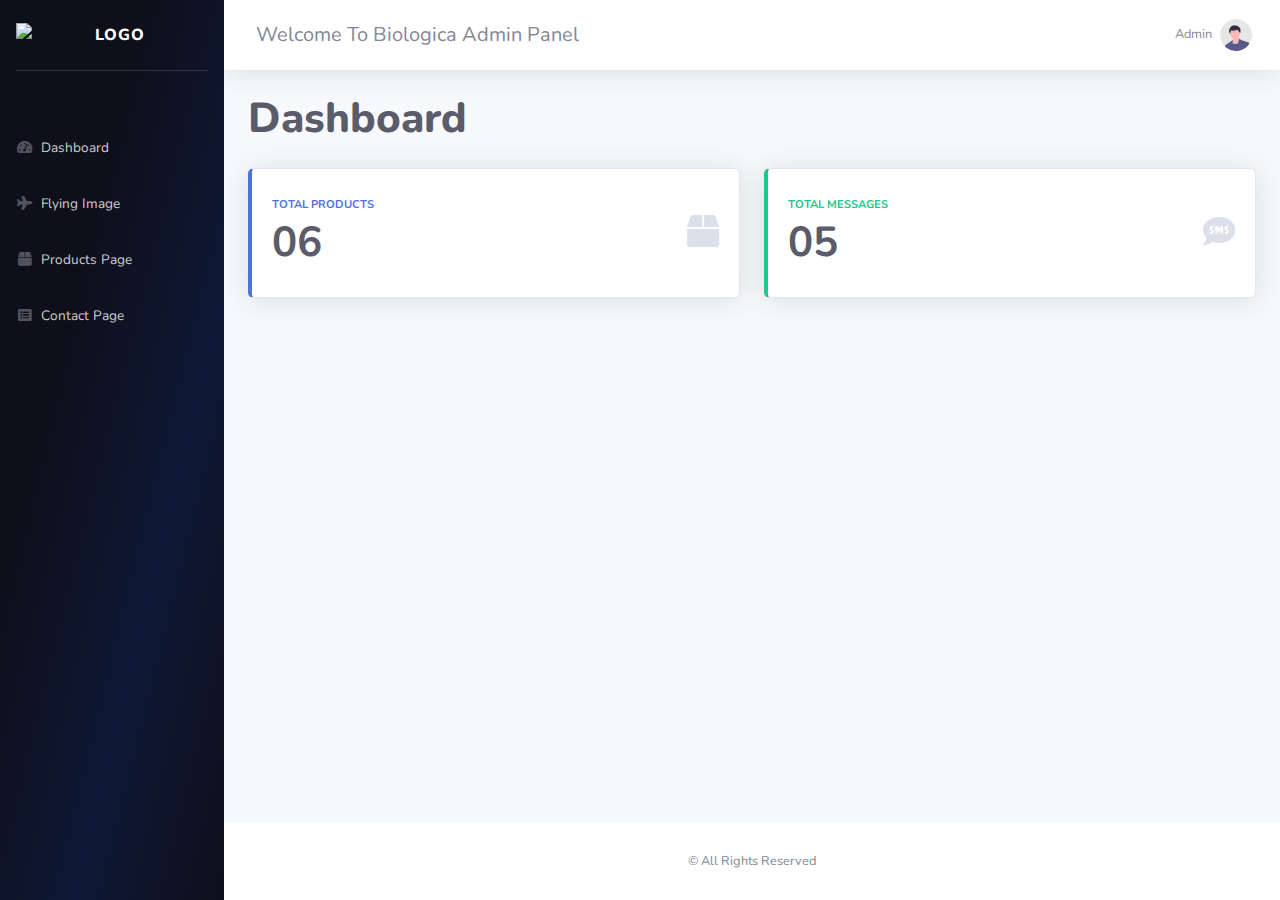
==== index.html @ 9e216bda "Update index.html" ====
<!DOCTYPE html>
<html lang="en">

<head>

    <meta charset="utf-8">
    <meta http-equiv="X-UA-Compatible" content="IE=edge">
    <meta name="viewport" content="width=device-width, initial-scale=1, shrink-to-fit=no">
    <meta name="description" content="">
    <meta name="author" content="">

    <title>BIOLOGICA-ADMIN-PANEL | Dashboard</title>

    <!-- Custom fonts for this template-->
    <link rel="stylesheet" href="https://cdnjs.cloudflare.com/ajax/libs/font-awesome/5.15.3/css/all.min.css"/>
    <link
        href="https://fonts.googleapis.com/css?family=Nunito:200,200i,300,300i,400,400i,600,600i,700,700i,800,800i,900,900i"
        rel="stylesheet">

    <!-- Custom styles for this template-->
    <link href="css/sb-admin-2.min.css" rel="stylesheet">

</head>

<body id="page-top">

    <!-- Page Wrapper -->
    <div id="wrapper">

        <!-- Sidebar -->
        <ul class="navbar-nav bg-gradient-primary sidebar sidebar-dark accordion" id="accordionSidebar">

            <!-- Sidebar - Brand -->
            <a class="sidebar-brand d-flex align-items-center justify-content-center" href="index.html">
                <img src="../Biologica---Admin Panel/img/Logo-footer.png" width="100%" alt="Logo">
            </a>

            <!-- Divider -->
            <hr class="sidebar-divider mb-5">

            <!-- Nav Item - Dashboard -->
            <li class="nav-item">
                <a class="nav-link" href="index.html">
                    <i class="fas fa-fw fa-tachometer-alt"></i>
                    <span>Dashboard</span></a>
            </li>
            
            <li class="nav-item">
                <a class="nav-link" href="flying-image.html">
                    <i class="fas fa-fw fa-plane"></i>
                    <span>Flying Image</span></a>
            </li>
            
            <li class="nav-item">
                <a class="nav-link" href="product.html">
                    <i class="fas fa-fw fa-box"></i>
                    <span>Products Page</span></a>
            </li>
            
            <li class="nav-item">
                <a class="nav-link" href="contact.html">
                    <i class="fas fa-fw fa-list-alt"></i>
                    <span>Contact Page</span></a>
            </li>

        </ul>
        <!-- End of Sidebar -->

        <!-- Content Wrapper -->
        <div id="content-wrapper" class="d-flex flex-column">

            <!-- Main Content -->
            <div id="content">

                <!-- Topbar -->
                <nav class="navbar navbar-expand navbar-light bg-white topbar mb-4 static-top shadow">

                    <!-- Sidebar Toggle (Topbar) -->
                    <button id="sidebarToggleTop" class="btn btn-link d-md-none rounded-circle mr-3">
                        <i class="fa fa-bars"></i>
                    </button>

                    <!-- Topbar Search -->
                    <form
                        class="d-none d-sm-inline-block form-inline mr-auto ml-md-3 my-2 my-md-0 mw-100 navbar-search">
                        <div class="input-group">
                            <h5 class="m-0">Welcome To Biologica Admin Panel</h5>
                        </div>
                    </form>

                    <!-- Topbar Navbar -->
                    <ul class="navbar-nav ml-auto">

                        <!-- Nav Item - Search Dropdown (Visible Only XS) -->
                        <li class="nav-item dropdown no-arrow d-sm-none">
                            <a class="nav-link dropdown-toggle" href="#" id="searchDropdown" role="button"
                                data-toggle="dropdown" aria-haspopup="true" aria-expanded="false">
                                <i class="fas fa-search fa-fw"></i>
                            </a>
                            <!-- Dropdown - Messages -->
                            <div class="dropdown-menu dropdown-menu-right p-3 shadow animated--grow-in"
                                aria-labelledby="searchDropdown">
                                <form class="form-inline mr-auto w-100 navbar-search">
                                    <div class="input-group">
                                        <input type="text" class="form-control bg-light border-0 small"
                                            placeholder="Search for..." aria-label="Search"
                                            aria-describedby="basic-addon2">
                                        <div class="input-group-append">
                                            <button class="btn btn-primary" type="button">
                                                <i class="fas fa-search fa-sm"></i>
                                            </button>
                                        </div>
                                    </div>
                                </form>
                            </div>
                        </li>

                        <!-- Nav Item - User Information -->
                        <li class="nav-item dropdown no-arrow">
                            <a class="nav-link dropdown-toggle" href="#" id="userDropdown" role="button"
                                data-toggle="dropdown" aria-haspopup="true" aria-expanded="false">
                                <span class="mr-2 d-none d-lg-inline text-gray-600 small">Admin</span>
                                <img class="img-profile rounded-circle"
                                    src="img/undraw_profile.svg">
                            </a>
                            <!-- Dropdown - User Information -->
                            <div class="dropdown-menu dropdown-menu-right shadow animated--grow-in"
                                aria-labelledby="userDropdown">
                                <a class="dropdown-item" href="#" data-toggle="modal" data-target="#profile">
                                    <i class="fas fa-user fa-sm fa-fw mr-2 text-gray-400"></i>
                                    Edit Profile
                                </a>
                                <div class="dropdown-divider"></div>
                                <a class="dropdown-item" href="#" data-toggle="modal" data-target="#logoutModal">
                                    <i class="fas fa-sign-out-alt fa-sm fa-fw mr-2 text-gray-400"></i>
                                    Logout
                                </a>
                            </div>
                        </li>

                    </ul>

                </nav>
                <!-- End of Topbar -->

                <!-- Begin Page Content -->
                <div class="container-fluid">

                    <!-- Page Heading -->
                    <div class="d-sm-flex align-items-center justify-content-between mb-4">
                        <h1 class="h3 mb-0 text-gray-800">Dashboard</h1>
                    </div>

                    <!-- Content Row -->
                    <div class="row">

                        <!-- Earnings (Monthly) Card Example -->
                        <div class="col-xl-6 col-md-6 mb-4">
                            <div class="card border-left-primary shadow h-100 py-2">
                                <div class="card-body">
                                    <div class="row no-gutters align-items-center">
                                        <div class="col mr-2">
                                            <div class="text-xs font-weight-bold text-primary text-uppercase mb-1">
                                                Total Products</div>
                                            <div class="h5 mb-0 font-weight-bold text-gray-800">06</div>
                                        </div>
                                        <div class="col-auto">
                                            <i class="fas fa-box fa-2x text-gray-300"></i>
                                        </div>
                                    </div>
                                </div>
                            </div>
                        </div>

                        <!-- Earnings (Monthly) Card Example -->
                        <div class="col-xl-6 col-md-6 mb-4">
                            <div class="card border-left-success shadow h-100 py-2">
                                <div class="card-body">
                                    <div class="row no-gutters align-items-center">
                                        <div class="col mr-2">
                                            <div class="text-xs font-weight-bold text-success text-uppercase mb-1">
                                                Total Messages</div>
                                            <div class="h5 mb-0 font-weight-bold text-gray-800">05</div>
                                        </div>
                                        <div class="col-auto">
                                            <i class="fas fa-sms fa-2x text-gray-300"></i>
                                        </div>
                                    </div>
                                </div>
                            </div>
                        </div>
                    </div>

                </div>
                <!-- /.container-fluid -->

            </div>
            <!-- End of Main Content -->

            <!-- Footer -->
            <footer class="sticky-footer bg-white">
                <div class="container my-auto">
                    <div class="copyright text-center my-auto">
                        <span> &copy; All Rights Reserved</span>
                    </div>
                </div>
            </footer>
            <!-- End of Footer -->

        </div>
        <!-- End of Content Wrapper -->

    </div>
    <!-- End of Page Wrapper -->

    <!-- Scroll to Top Button-->
    <a class="scroll-to-top rounded" href="#page-top">
        <i class="fas fa-angle-up"></i>
    </a>

    <!-- Profile Modal -->
    <div class="modal fade" id="profile" tabindex="-1" role="dialog" aria-labelledby="exampleModalLabel" aria-hidden="true">
        <div class="modal-dialog modal-dialog-centered" role="document">
            <div class="modal-content">
                <div class="modal-header">
                    <h5 class="modal-title" id="exampleModalLabel">Edit Profile</h5>
                    <button class="close" type="button" data-dismiss="modal" aria-label="Close">
                        <span aria-hidden="true">×</span>
                    </button>
                </div>
                <div class="modal-body">
                    <div class="modal-card">
                        <div class="img mb-5">
                            <img src="./img/undraw_profile.svg" alt="Profile">
                        </div>
                        <div class="form">
                            <form>
    
                                <div class="row">
                                    <div class="col-lg-12 mb-3">
                                        <input type="text" class="form-control" placeholder="Enter Full Name" id="name">
                                    </div>
                                </div>
    
                                <div class="row">
                                    <div class="col-lg-6 mb-3">
                                        <input type="email" class="form-control" placeholder="Enter Email Address"
                                            id="email">
                                    </div>
                                    <div class="col-lg-6 mb-3">
                                        <input type="tel" class="form-control" placeholder="Enter Phone No" id="number">
                                    </div>
                                </div>
    
                            </form>
                        </div>
                    </div>
                </div>
                <div class="modal-footer">
                    <button class="btn btn-secondary" type="button" data-dismiss="modal">Cancel</button>
                    <a class="btn btn-success" type="button">Save Changes</a>
                </div>
            </div>
        </div>
    </div>

    <!-- Logout Modal-->
    <div class="modal fade" id="logoutModal" tabindex="-1" role="dialog" aria-labelledby="exampleModalLabel"
        aria-hidden="true">
        <div class="modal-dialog modal-dialog-centered" role="document">
            <div class="modal-content">
                <div class="modal-header">
                    <h5 class="modal-title" id="exampleModalLabel">Ready to Leave?</h5>
                    <button class="close" type="button" data-dismiss="modal" aria-label="Close">
                        <span aria-hidden="true">×</span>
                    </button>
                </div>
                <div class="modal-body">Are You Sure To Logout? </div>
                <div class="modal-footer">
                    <button class="btn btn-secondary" type="button" data-dismiss="modal">Cancel</button>
                    <a class="btn btn-danger" type="button">Logout</a>
                </div>
            </div>
        </div>
    </div>

    <!-- Bootstrap core JavaScript-->
    <script src="vendor/jquery/jquery.min.js"></script>
    <script src="vendor/bootstrap/js/bootstrap.bundle.min.js"></script>

    <!-- Core plugin JavaScript-->
    <script src="vendor/jquery-easing/jquery.easing.min.js"></script>

    <!-- Custom scripts for all pages-->
    <script src="js/sb-admin-2.min.js"></script>

    <!-- Page level plugins -->
    <script src="vendor/chart.js/Chart.min.js"></script>

    <!-- Page level custom scripts -->
    <script src="js/demo/chart-area-demo.js"></script>
    <script src="js/demo/chart-pie-demo.js"></script>

</body>

</html>
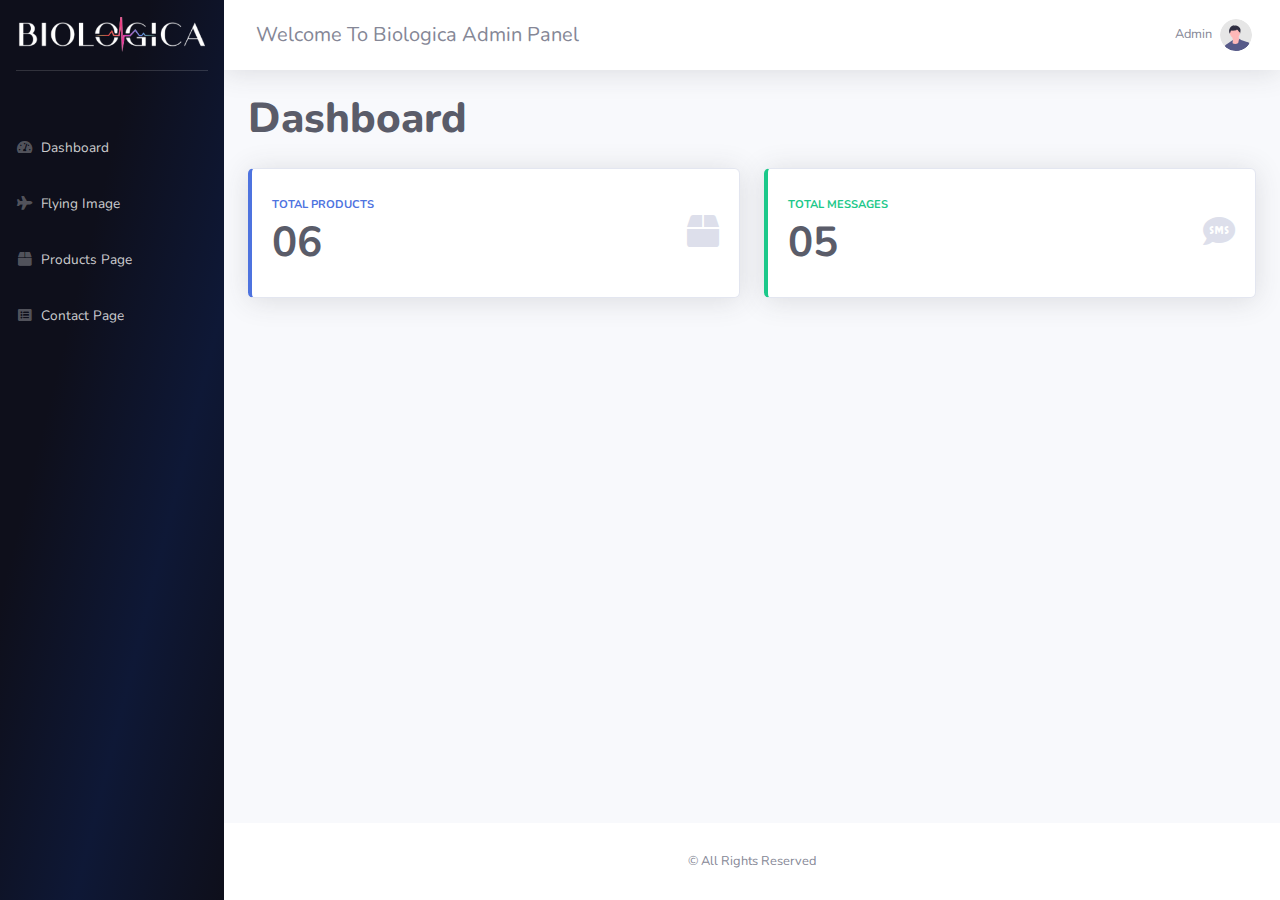
==== commit dd80bebe: "Update index.html" ====
--- a/index.html
+++ b/index.html
@@ -32,7 +32,7 @@
 
             <!-- Sidebar - Brand -->
             <a class="sidebar-brand d-flex align-items-center justify-content-center" href="index.html">
-                <img src="../Biologica---Admin Panel/img/Logo-footer.png" width="100%" alt="Logo">
+                <img src="./img/Logo-footer.png" width="100%" alt="Logo">
             </a>
 
             <!-- Divider -->
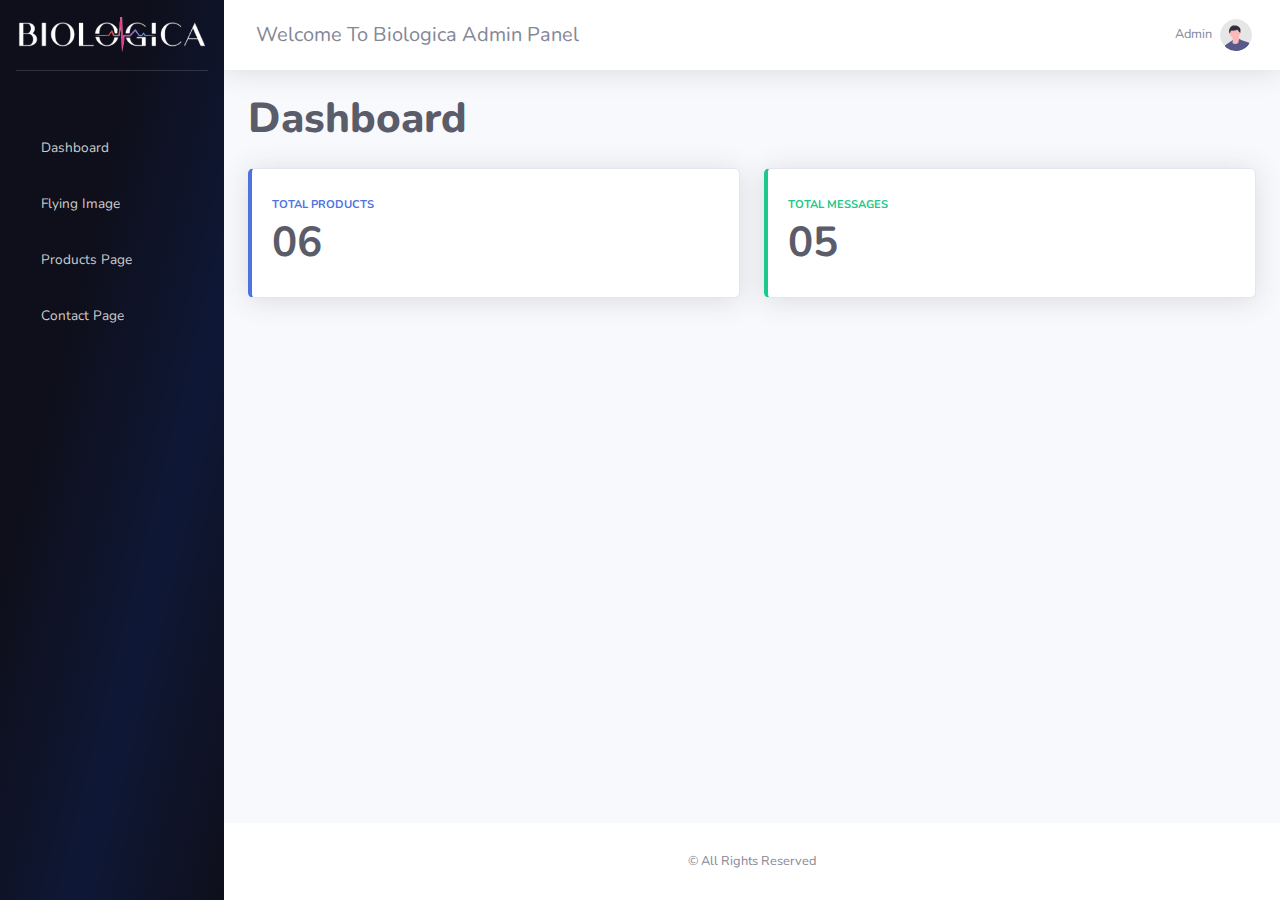
==== commit eec086f5: "Add files via upload" ====
--- a/index.html
+++ b/index.html
@@ -12,7 +12,7 @@
     <title>BIOLOGICA-ADMIN-PANEL | Dashboard</title>
 
     <!-- Custom fonts for this template-->
-    <link rel="stylesheet" href="https://cdnjs.cloudflare.com/ajax/libs/font-awesome/5.15.3/css/all.min.css"/>
+    <link href="vendor/fontawesome-free/css/all.min.css" rel="stylesheet" type="text/css">
     <link
         href="https://fonts.googleapis.com/css?family=Nunito:200,200i,300,300i,400,400i,600,600i,700,700i,800,800i,900,900i"
         rel="stylesheet">
@@ -303,4 +303,4 @@
 
 </body>
 
-</html>
+</html>--- a/vendor/fontawesome-free/css/all.min.css
+++ b/vendor/fontawesome-free/css/all.min.css
@@ -0,0 +1,5 @@
+/*!
+ * Font Awesome Free 5.15.3 by @fontawesome - https://fontawesome.com
+ * License - https://fontawesome.com/license/free (Icons: CC BY 4.0, Fonts: SIL OFL 1.1, Code: MIT License)
+ */
+.fa,.fab,.fad,.fal,.far,.fas{-moz-osx-font-smoothing:grayscale;-webkit-font-smoothing:antialiased;display:inline-block;font-style:normal;font-variant:normal;text-rendering:auto;line-height:1}.fa-lg{font-size:1.33333em;line-height:.75em;vertical-align:-.0667em}.fa-xs{font-size:.75em}.fa-sm{font-size:.875em}.fa-1x{font-size:1em}.fa-2x{font-size:2em}.fa-3x{font-size:3em}.fa-4x{font-size:4em}.fa-5x{font-size:5em}.fa-6x{font-size:6em}.fa-7x{font-size:7em}.fa-8x{font-size:8em}.fa-9x{font-size:9em}.fa-10x{font-size:10em}.fa-fw{text-align:center;width:1.25em}.fa-ul{list-style-type:none;margin-left:2.5em;padding-left:0}.fa-ul>li{position:relative}.fa-li{left:-2em;position:absolute;text-align:center;width:2em;line-height:inherit}.fa-border{border:.08em solid #eee;border-radius:.1em;padding:.2em .25em .15em}.fa-pull-left{float:left}.fa-pull-right{float:right}.fa.fa-pull-left,.fab.fa-pull-left,.fal.fa-pull-left,.far.fa-pull-left,.fas.fa-pull-left{margin-right:.3em}.fa.fa-pull-right,.fab.fa-pull-right,.fal.fa-pull-right,.far.fa-pull-right,.fas.fa-pull-right{margin-left:.3em}.fa-spin{-webkit-animation:fa-spin 2s linear infinite;animation:fa-spin 2s linear infinite}.fa-pulse{-webkit-animation:fa-spin 1s steps(8) infinite;animation:fa-spin 1s steps(8) infinite}@-webkit-keyframes fa-spin{0%{-webkit-transform:rotate(0deg);transform:rotate(0deg)}to{-webkit-transform:rotate(1turn);transform:rotate(1turn)}}@keyframes fa-spin{0%{-webkit-transform:rotate(0deg);transform:rotate(0deg)}to{-webkit-transform:rotate(1turn);transform:rotate(1turn)}}.fa-rotate-90{-ms-filter:"progid:DXImageTransform.Microsoft.BasicImage(rotation=1)";-webkit-transform:rotate(90deg);transform:rotate(90deg)}.fa-rotate-180{-ms-filter:"progid:DXImageTransform.Microsoft.BasicImage(rotation=2)";-webkit-transform:rotate(180deg);transform:rotate(180deg)}.fa-rotate-270{-ms-filter:"progid:DXImageTransform.Microsoft.BasicImage(rotation=3)";-webkit-transform:rotate(270deg);transform:rotate(270deg)}.fa-flip-horizontal{-ms-filter:"progid:DXImageTransform.Microsoft.BasicImage(rotation=0, mirror=1)";-webkit-transform:scaleX(-1);transform:scaleX(-1)}.fa-flip-vertical{-webkit-transform:scaleY(-1);transform:scaleY(-1)}.fa-flip-both,.fa-flip-horizontal.fa-flip-vertical,.fa-flip-vertical{-ms-filter:"progid:DXImageTransform.Microsoft.BasicImage(rotation=2, mirror=1)"}.fa-flip-both,.fa-flip-horizontal.fa-flip-vertical{-webkit-transform:scale(-1);transform:scale(-1)}:root .fa-flip-both,:root .fa-flip-horizontal,:root .fa-flip-vertical,:root .fa-rotate-90,:root .fa-rotate-180,:root .fa-rotate-270{-webkit-filter:none;filter:none}.fa-stack{display:inline-block;height:2em;line-height:2em;position:relative;vertical-align:middle;width:2.5em}.fa-stack-1x,.fa-stack-2x{left:0;position:absolute;text-align:center;width:100%}.fa-stack-1x{line-height:inherit}.fa-stack-2x{font-size:2em}.fa-inverse{color:#fff}.fa-500px:before{content:"\f26e"}.fa-accessible-icon:before{content:"\f368"}.fa-accusoft:before{content:"\f369"}.fa-acquisitions-incorporated:before{content:"\f6af"}.fa-ad:before{content:"\f641"}.fa-address-book:before{content:"\f2b9"}.fa-address-card:before{content:"\f2bb"}.fa-adjust:before{content:"\f042"}.fa-adn:before{content:"\f170"}.fa-adversal:before{content:"\f36a"}.fa-affiliatetheme:before{content:"\f36b"}.fa-air-freshener:before{content:"\f5d0"}.fa-airbnb:before{content:"\f834"}.fa-algolia:before{content:"\f36c"}.fa-align-center:before{content:"\f037"}.fa-align-justify:before{content:"\f039"}.fa-align-left:before{content:"\f036"}.fa-align-right:before{content:"\f038"}.fa-alipay:before{content:"\f642"}.fa-allergies:before{content:"\f461"}.fa-amazon:before{content:"\f270"}.fa-amazon-pay:before{content:"\f42c"}.fa-ambulance:before{content:"\f0f9"}.fa-american-sign-language-interpreting:before{content:"\f2a3"}.fa-amilia:before{content:"\f36d"}.fa-anchor:before{content:"\f13d"}.fa-android:before{content:"\f17b"}.fa-angellist:before{content:"\f209"}.fa-angle-double-down:before{content:"\f103"}.fa-angle-double-left:before{content:"\f100"}.fa-angle-double-right:before{content:"\f101"}.fa-angle-double-up:before{content:"\f102"}.fa-angle-down:before{content:"\f107"}.fa-angle-left:before{content:"\f104"}.fa-angle-right:before{content:"\f105"}.fa-angle-up:before{content:"\f106"}.fa-angry:before{content:"\f556"}.fa-angrycreative:before{content:"\f36e"}.fa-angular:before{content:"\f420"}.fa-ankh:before{content:"\f644"}.fa-app-store:before{content:"\f36f"}.fa-app-store-ios:before{content:"\f370"}.fa-apper:before{content:"\f371"}.fa-apple:before{content:"\f179"}.fa-apple-alt:before{content:"\f5d1"}.fa-apple-pay:before{content:"\f415"}.fa-archive:before{content:"\f187"}.fa-archway:before{content:"\f557"}.fa-arrow-alt-circle-down:before{content:"\f358"}.fa-arrow-alt-circle-left:before{content:"\f359"}.fa-arrow-alt-circle-right:before{content:"\f35a"}.fa-arrow-alt-circle-up:before{content:"\f35b"}.fa-arrow-circle-down:before{content:"\f0ab"}.fa-arrow-circle-left:before{content:"\f0a8"}.fa-arrow-circle-right:before{content:"\f0a9"}.fa-arrow-circle-up:before{content:"\f0aa"}.fa-arrow-down:before{content:"\f063"}.fa-arrow-left:before{content:"\f060"}.fa-arrow-right:before{content:"\f061"}.fa-arrow-up:before{content:"\f062"}.fa-arrows-alt:before{content:"\f0b2"}.fa-arrows-alt-h:before{content:"\f337"}.fa-arrows-alt-v:before{content:"\f338"}.fa-artstation:before{content:"\f77a"}.fa-assistive-listening-systems:before{content:"\f2a2"}.fa-asterisk:before{content:"\f069"}.fa-asymmetrik:before{content:"\f372"}.fa-at:before{content:"\f1fa"}.fa-atlas:before{content:"\f558"}.fa-atlassian:before{content:"\f77b"}.fa-atom:before{content:"\f5d2"}.fa-audible:before{content:"\f373"}.fa-audio-description:before{content:"\f29e"}.fa-autoprefixer:before{content:"\f41c"}.fa-avianex:before{content:"\f374"}.fa-aviato:before{content:"\f421"}.fa-award:before{content:"\f559"}.fa-aws:before{content:"\f375"}.fa-baby:before{content:"\f77c"}.fa-baby-carriage:before{content:"\f77d"}.fa-backspace:before{content:"\f55a"}.fa-backward:before{content:"\f04a"}.fa-bacon:before{content:"\f7e5"}.fa-bacteria:before{content:"\e059"}.fa-bacterium:before{content:"\e05a"}.fa-bahai:before{content:"\f666"}.fa-balance-scale:before{content:"\f24e"}.fa-balance-scale-left:before{content:"\f515"}.fa-balance-scale-right:before{content:"\f516"}.fa-ban:before{content:"\f05e"}.fa-band-aid:before{content:"\f462"}.fa-bandcamp:before{content:"\f2d5"}.fa-barcode:before{content:"\f02a"}.fa-bars:before{content:"\f0c9"}.fa-baseball-ball:before{content:"\f433"}.fa-basketball-ball:before{content:"\f434"}.fa-bath:before{content:"\f2cd"}.fa-battery-empty:before{content:"\f244"}.fa-battery-full:before{content:"\f240"}.fa-battery-half:before{content:"\f242"}.fa-battery-quarter:before{content:"\f243"}.fa-battery-three-quarters:before{content:"\f241"}.fa-battle-net:before{content:"\f835"}.fa-bed:before{content:"\f236"}.fa-beer:before{content:"\f0fc"}.fa-behance:before{content:"\f1b4"}.fa-behance-square:before{content:"\f1b5"}.fa-bell:before{content:"\f0f3"}.fa-bell-slash:before{content:"\f1f6"}.fa-bezier-curve:before{content:"\f55b"}.fa-bible:before{content:"\f647"}.fa-bicycle:before{content:"\f206"}.fa-biking:before{content:"\f84a"}.fa-bimobject:before{content:"\f378"}.fa-binoculars:before{content:"\f1e5"}.fa-biohazard:before{content:"\f780"}.fa-birthday-cake:before{content:"\f1fd"}.fa-bitbucket:before{content:"\f171"}.fa-bitcoin:before{content:"\f379"}.fa-bity:before{content:"\f37a"}.fa-black-tie:before{content:"\f27e"}.fa-blackberry:before{content:"\f37b"}.fa-blender:before{content:"\f517"}.fa-blender-phone:before{content:"\f6b6"}.fa-blind:before{content:"\f29d"}.fa-blog:before{content:"\f781"}.fa-blogger:before{content:"\f37c"}.fa-blogger-b:before{content:"\f37d"}.fa-bluetooth:before{content:"\f293"}.fa-bluetooth-b:before{content:"\f294"}.fa-bold:before{content:"\f032"}.fa-bolt:before{content:"\f0e7"}.fa-bomb:before{content:"\f1e2"}.fa-bone:before{content:"\f5d7"}.fa-bong:before{content:"\f55c"}.fa-book:before{content:"\f02d"}.fa-book-dead:before{content:"\f6b7"}.fa-book-medical:before{content:"\f7e6"}.fa-book-open:before{content:"\f518"}.fa-book-reader:before{content:"\f5da"}.fa-bookmark:before{content:"\f02e"}.fa-bootstrap:before{content:"\f836"}.fa-border-all:before{content:"\f84c"}.fa-border-none:before{content:"\f850"}.fa-border-style:before{content:"\f853"}.fa-bowling-ball:before{content:"\f436"}.fa-box:before{content:"\f466"}.fa-box-open:before{content:"\f49e"}.fa-box-tissue:before{content:"\e05b"}.fa-boxes:before{content:"\f468"}.fa-braille:before{content:"\f2a1"}.fa-brain:before{content:"\f5dc"}.fa-bread-slice:before{content:"\f7ec"}.fa-briefcase:before{content:"\f0b1"}.fa-briefcase-medical:before{content:"\f469"}.fa-broadcast-tower:before{content:"\f519"}.fa-broom:before{content:"\f51a"}.fa-brush:before{content:"\f55d"}.fa-btc:before{content:"\f15a"}.fa-buffer:before{content:"\f837"}.fa-bug:before{content:"\f188"}.fa-building:before{content:"\f1ad"}.fa-bullhorn:before{content:"\f0a1"}.fa-bullseye:before{content:"\f140"}.fa-burn:before{content:"\f46a"}.fa-buromobelexperte:before{content:"\f37f"}.fa-bus:before{content:"\f207"}.fa-bus-alt:before{content:"\f55e"}.fa-business-time:before{content:"\f64a"}.fa-buy-n-large:before{content:"\f8a6"}.fa-buysellads:before{content:"\f20d"}.fa-calculator:before{content:"\f1ec"}.fa-calendar:before{content:"\f133"}.fa-calendar-alt:before{content:"\f073"}.fa-calendar-check:before{content:"\f274"}.fa-calendar-day:before{content:"\f783"}.fa-calendar-minus:before{content:"\f272"}.fa-calendar-plus:before{content:"\f271"}.fa-calendar-times:before{content:"\f273"}.fa-calendar-week:before{content:"\f784"}.fa-camera:before{content:"\f030"}.fa-camera-retro:before{content:"\f083"}.fa-campground:before{content:"\f6bb"}.fa-canadian-maple-leaf:before{content:"\f785"}.fa-candy-cane:before{content:"\f786"}.fa-cannabis:before{content:"\f55f"}.fa-capsules:before{content:"\f46b"}.fa-car:before{content:"\f1b9"}.fa-car-alt:before{content:"\f5de"}.fa-car-battery:before{content:"\f5df"}.fa-car-crash:before{content:"\f5e1"}.fa-car-side:before{content:"\f5e4"}.fa-caravan:before{content:"\f8ff"}.fa-caret-down:before{content:"\f0d7"}.fa-caret-left:before{content:"\f0d9"}.fa-caret-right:before{content:"\f0da"}.fa-caret-square-down:before{content:"\f150"}.fa-caret-square-left:before{content:"\f191"}.fa-caret-square-right:before{content:"\f152"}.fa-caret-square-up:before{content:"\f151"}.fa-caret-up:before{content:"\f0d8"}.fa-carrot:before{content:"\f787"}.fa-cart-arrow-down:before{content:"\f218"}.fa-cart-plus:before{content:"\f217"}.fa-cash-register:before{content:"\f788"}.fa-cat:before{content:"\f6be"}.fa-cc-amazon-pay:before{content:"\f42d"}.fa-cc-amex:before{content:"\f1f3"}.fa-cc-apple-pay:before{content:"\f416"}.fa-cc-diners-club:before{content:"\f24c"}.fa-cc-discover:before{content:"\f1f2"}.fa-cc-jcb:before{content:"\f24b"}.fa-cc-mastercard:before{content:"\f1f1"}.fa-cc-paypal:before{content:"\f1f4"}.fa-cc-stripe:before{content:"\f1f5"}.fa-cc-visa:before{content:"\f1f0"}.fa-centercode:before{content:"\f380"}.fa-centos:before{content:"\f789"}.fa-certificate:before{content:"\f0a3"}.fa-chair:before{content:"\f6c0"}.fa-chalkboard:before{content:"\f51b"}.fa-chalkboard-teacher:before{content:"\f51c"}.fa-charging-station:before{content:"\f5e7"}.fa-chart-area:before{content:"\f1fe"}.fa-chart-bar:before{content:"\f080"}.fa-chart-line:before{content:"\f201"}.fa-chart-pie:before{content:"\f200"}.fa-check:before{content:"\f00c"}.fa-check-circle:before{content:"\f058"}.fa-check-double:before{content:"\f560"}.fa-check-square:before{content:"\f14a"}.fa-cheese:before{content:"\f7ef"}.fa-chess:before{content:"\f439"}.fa-chess-bishop:before{content:"\f43a"}.fa-chess-board:before{content:"\f43c"}.fa-chess-king:before{content:"\f43f"}.fa-chess-knight:before{content:"\f441"}.fa-chess-pawn:before{content:"\f443"}.fa-chess-queen:before{content:"\f445"}.fa-chess-rook:before{content:"\f447"}.fa-chevron-circle-down:before{content:"\f13a"}.fa-chevron-circle-left:before{content:"\f137"}.fa-chevron-circle-right:before{content:"\f138"}.fa-chevron-circle-up:before{content:"\f139"}.fa-chevron-down:before{content:"\f078"}.fa-chevron-left:before{content:"\f053"}.fa-chevron-right:before{content:"\f054"}.fa-chevron-up:before{content:"\f077"}.fa-child:before{content:"\f1ae"}.fa-chrome:before{content:"\f268"}.fa-chromecast:before{content:"\f838"}.fa-church:before{content:"\f51d"}.fa-circle:before{content:"\f111"}.fa-circle-notch:before{content:"\f1ce"}.fa-city:before{content:"\f64f"}.fa-clinic-medical:before{content:"\f7f2"}.fa-clipboard:before{content:"\f328"}.fa-clipboard-check:before{content:"\f46c"}.fa-clipboard-list:before{content:"\f46d"}.fa-clock:before{content:"\f017"}.fa-clone:before{content:"\f24d"}.fa-closed-captioning:before{content:"\f20a"}.fa-cloud:before{content:"\f0c2"}.fa-cloud-download-alt:before{content:"\f381"}.fa-cloud-meatball:before{content:"\f73b"}.fa-cloud-moon:before{content:"\f6c3"}.fa-cloud-moon-rain:before{content:"\f73c"}.fa-cloud-rain:before{content:"\f73d"}.fa-cloud-showers-heavy:before{content:"\f740"}.fa-cloud-sun:before{content:"\f6c4"}.fa-cloud-sun-rain:before{content:"\f743"}.fa-cloud-upload-alt:before{content:"\f382"}.fa-cloudflare:before{content:"\e07d"}.fa-cloudscale:before{content:"\f383"}.fa-cloudsmith:before{content:"\f384"}.fa-cloudversify:before{content:"\f385"}.fa-cocktail:before{content:"\f561"}.fa-code:before{content:"\f121"}.fa-code-branch:before{content:"\f126"}.fa-codepen:before{content:"\f1cb"}.fa-codiepie:before{content:"\f284"}.fa-coffee:before{content:"\f0f4"}.fa-cog:before{content:"\f013"}.fa-cogs:before{content:"\f085"}.fa-coins:before{content:"\f51e"}.fa-columns:before{content:"\f0db"}.fa-comment:before{content:"\f075"}.fa-comment-alt:before{content:"\f27a"}.fa-comment-dollar:before{content:"\f651"}.fa-comment-dots:before{content:"\f4ad"}.fa-comment-medical:before{content:"\f7f5"}.fa-comment-slash:before{content:"\f4b3"}.fa-comments:before{content:"\f086"}.fa-comments-dollar:before{content:"\f653"}.fa-compact-disc:before{content:"\f51f"}.fa-compass:before{content:"\f14e"}.fa-compress:before{content:"\f066"}.fa-compress-alt:before{content:"\f422"}.fa-compress-arrows-alt:before{content:"\f78c"}.fa-concierge-bell:before{content:"\f562"}.fa-confluence:before{content:"\f78d"}.fa-connectdevelop:before{content:"\f20e"}.fa-contao:before{content:"\f26d"}.fa-cookie:before{content:"\f563"}.fa-cookie-bite:before{content:"\f564"}.fa-copy:before{content:"\f0c5"}.fa-copyright:before{content:"\f1f9"}.fa-cotton-bureau:before{content:"\f89e"}.fa-couch:before{content:"\f4b8"}.fa-cpanel:before{content:"\f388"}.fa-creative-commons:before{content:"\f25e"}.fa-creative-commons-by:before{content:"\f4e7"}.fa-creative-commons-nc:before{content:"\f4e8"}.fa-creative-commons-nc-eu:before{content:"\f4e9"}.fa-creative-commons-nc-jp:before{content:"\f4ea"}.fa-creative-commons-nd:before{content:"\f4eb"}.fa-creative-commons-pd:before{content:"\f4ec"}.fa-creative-commons-pd-alt:before{content:"\f4ed"}.fa-creative-commons-remix:before{content:"\f4ee"}.fa-creative-commons-sa:before{content:"\f4ef"}.fa-creative-commons-sampling:before{content:"\f4f0"}.fa-creative-commons-sampling-plus:before{content:"\f4f1"}.fa-creative-commons-share:before{content:"\f4f2"}.fa-creative-commons-zero:before{content:"\f4f3"}.fa-credit-card:before{content:"\f09d"}.fa-critical-role:before{content:"\f6c9"}.fa-crop:before{content:"\f125"}.fa-crop-alt:before{content:"\f565"}.fa-cross:before{content:"\f654"}.fa-crosshairs:before{content:"\f05b"}.fa-crow:before{content:"\f520"}.fa-crown:before{content:"\f521"}.fa-crutch:before{content:"\f7f7"}.fa-css3:before{content:"\f13c"}.fa-css3-alt:before{content:"\f38b"}.fa-cube:before{content:"\f1b2"}.fa-cubes:before{content:"\f1b3"}.fa-cut:before{content:"\f0c4"}.fa-cuttlefish:before{content:"\f38c"}.fa-d-and-d:before{content:"\f38d"}.fa-d-and-d-beyond:before{content:"\f6ca"}.fa-dailymotion:before{content:"\e052"}.fa-dashcube:before{content:"\f210"}.fa-database:before{content:"\f1c0"}.fa-deaf:before{content:"\f2a4"}.fa-deezer:before{content:"\e077"}.fa-delicious:before{content:"\f1a5"}.fa-democrat:before{content:"\f747"}.fa-deploydog:before{content:"\f38e"}.fa-deskpro:before{content:"\f38f"}.fa-desktop:before{content:"\f108"}.fa-dev:before{content:"\f6cc"}.fa-deviantart:before{content:"\f1bd"}.fa-dharmachakra:before{content:"\f655"}.fa-dhl:before{content:"\f790"}.fa-diagnoses:before{content:"\f470"}.fa-diaspora:before{content:"\f791"}.fa-dice:before{content:"\f522"}.fa-dice-d20:before{content:"\f6cf"}.fa-dice-d6:before{content:"\f6d1"}.fa-dice-five:before{content:"\f523"}.fa-dice-four:before{content:"\f524"}.fa-dice-one:before{content:"\f525"}.fa-dice-six:before{content:"\f526"}.fa-dice-three:before{content:"\f527"}.fa-dice-two:before{content:"\f528"}.fa-digg:before{content:"\f1a6"}.fa-digital-ocean:before{content:"\f391"}.fa-digital-tachograph:before{content:"\f566"}.fa-directions:before{content:"\f5eb"}.fa-discord:before{content:"\f392"}.fa-discourse:before{content:"\f393"}.fa-disease:before{content:"\f7fa"}.fa-divide:before{content:"\f529"}.fa-dizzy:before{content:"\f567"}.fa-dna:before{content:"\f471"}.fa-dochub:before{content:"\f394"}.fa-docker:before{content:"\f395"}.fa-dog:before{content:"\f6d3"}.fa-dollar-sign:before{content:"\f155"}.fa-dolly:before{content:"\f472"}.fa-dolly-flatbed:before{content:"\f474"}.fa-donate:before{content:"\f4b9"}.fa-door-closed:before{content:"\f52a"}.fa-door-open:before{content:"\f52b"}.fa-dot-circle:before{content:"\f192"}.fa-dove:before{content:"\f4ba"}.fa-download:before{content:"\f019"}.fa-draft2digital:before{content:"\f396"}.fa-drafting-compass:before{content:"\f568"}.fa-dragon:before{content:"\f6d5"}.fa-draw-polygon:before{content:"\f5ee"}.fa-dribbble:before{content:"\f17d"}.fa-dribbble-square:before{content:"\f397"}.fa-dropbox:before{content:"\f16b"}.fa-drum:before{content:"\f569"}.fa-drum-steelpan:before{content:"\f56a"}.fa-drumstick-bite:before{content:"\f6d7"}.fa-drupal:before{content:"\f1a9"}.fa-dumbbell:before{content:"\f44b"}.fa-dumpster:before{content:"\f793"}.fa-dumpster-fire:before{content:"\f794"}.fa-dungeon:before{content:"\f6d9"}.fa-dyalog:before{content:"\f399"}.fa-earlybirds:before{content:"\f39a"}.fa-ebay:before{content:"\f4f4"}.fa-edge:before{content:"\f282"}.fa-edge-legacy:before{content:"\e078"}.fa-edit:before{content:"\f044"}.fa-egg:before{content:"\f7fb"}.fa-eject:before{content:"\f052"}.fa-elementor:before{content:"\f430"}.fa-ellipsis-h:before{content:"\f141"}.fa-ellipsis-v:before{content:"\f142"}.fa-ello:before{content:"\f5f1"}.fa-ember:before{content:"\f423"}.fa-empire:before{content:"\f1d1"}.fa-envelope:before{content:"\f0e0"}.fa-envelope-open:before{content:"\f2b6"}.fa-envelope-open-text:before{content:"\f658"}.fa-envelope-square:before{content:"\f199"}.fa-envira:before{content:"\f299"}.fa-equals:before{content:"\f52c"}.fa-eraser:before{content:"\f12d"}.fa-erlang:before{content:"\f39d"}.fa-ethereum:before{content:"\f42e"}.fa-ethernet:before{content:"\f796"}.fa-etsy:before{content:"\f2d7"}.fa-euro-sign:before{content:"\f153"}.fa-evernote:before{content:"\f839"}.fa-exchange-alt:before{content:"\f362"}.fa-exclamation:before{content:"\f12a"}.fa-exclamation-circle:before{content:"\f06a"}.fa-exclamation-triangle:before{content:"\f071"}.fa-expand:before{content:"\f065"}.fa-expand-alt:before{content:"\f424"}.fa-expand-arrows-alt:before{content:"\f31e"}.fa-expeditedssl:before{content:"\f23e"}.fa-external-link-alt:before{content:"\f35d"}.fa-external-link-square-alt:before{content:"\f360"}.fa-eye:before{content:"\f06e"}.fa-eye-dropper:before{content:"\f1fb"}.fa-eye-slash:before{content:"\f070"}.fa-facebook:before{content:"\f09a"}.fa-facebook-f:before{content:"\f39e"}.fa-facebook-messenger:before{content:"\f39f"}.fa-facebook-square:before{content:"\f082"}.fa-fan:before{content:"\f863"}.fa-fantasy-flight-games:before{content:"\f6dc"}.fa-fast-backward:before{content:"\f049"}.fa-fast-forward:before{content:"\f050"}.fa-faucet:before{content:"\e005"}.fa-fax:before{content:"\f1ac"}.fa-feather:before{content:"\f52d"}.fa-feather-alt:before{content:"\f56b"}.fa-fedex:before{content:"\f797"}.fa-fedora:before{content:"\f798"}.fa-female:before{content:"\f182"}.fa-fighter-jet:before{content:"\f0fb"}.fa-figma:before{content:"\f799"}.fa-file:before{content:"\f15b"}.fa-file-alt:before{content:"\f15c"}.fa-file-archive:before{content:"\f1c6"}.fa-file-audio:before{content:"\f1c7"}.fa-file-code:before{content:"\f1c9"}.fa-file-contract:before{content:"\f56c"}.fa-file-csv:before{content:"\f6dd"}.fa-file-download:before{content:"\f56d"}.fa-file-excel:before{content:"\f1c3"}.fa-file-export:before{content:"\f56e"}.fa-file-image:before{content:"\f1c5"}.fa-file-import:before{content:"\f56f"}.fa-file-invoice:before{content:"\f570"}.fa-file-invoice-dollar:before{content:"\f571"}.fa-file-medical:before{content:"\f477"}.fa-file-medical-alt:before{content:"\f478"}.fa-file-pdf:before{content:"\f1c1"}.fa-file-powerpoint:before{content:"\f1c4"}.fa-file-prescription:before{content:"\f572"}.fa-file-signature:before{content:"\f573"}.fa-file-upload:before{content:"\f574"}.fa-file-video:before{content:"\f1c8"}.fa-file-word:before{content:"\f1c2"}.fa-fill:before{content:"\f575"}.fa-fill-drip:before{content:"\f576"}.fa-film:before{content:"\f008"}.fa-filter:before{content:"\f0b0"}.fa-fingerprint:before{content:"\f577"}.fa-fire:before{content:"\f06d"}.fa-fire-alt:before{content:"\f7e4"}.fa-fire-extinguisher:before{content:"\f134"}.fa-firefox:before{content:"\f269"}.fa-firefox-browser:before{content:"\e007"}.fa-first-aid:before{content:"\f479"}.fa-first-order:before{content:"\f2b0"}.fa-first-order-alt:before{content:"\f50a"}.fa-firstdraft:before{content:"\f3a1"}.fa-fish:before{content:"\f578"}.fa-fist-raised:before{content:"\f6de"}.fa-flag:before{content:"\f024"}.fa-flag-checkered:before{content:"\f11e"}.fa-flag-usa:before{content:"\f74d"}.fa-flask:before{content:"\f0c3"}.fa-flickr:before{content:"\f16e"}.fa-flipboard:before{content:"\f44d"}.fa-flushed:before{content:"\f579"}.fa-fly:before{content:"\f417"}.fa-folder:before{content:"\f07b"}.fa-folder-minus:before{content:"\f65d"}.fa-folder-open:before{content:"\f07c"}.fa-folder-plus:before{content:"\f65e"}.fa-font:before{content:"\f031"}.fa-font-awesome:before{content:"\f2b4"}.fa-font-awesome-alt:before{content:"\f35c"}.fa-font-awesome-flag:before{content:"\f425"}.fa-font-awesome-logo-full:before{content:"\f4e6"}.fa-fonticons:before{content:"\f280"}.fa-fonticons-fi:before{content:"\f3a2"}.fa-football-ball:before{content:"\f44e"}.fa-fort-awesome:before{content:"\f286"}.fa-fort-awesome-alt:before{content:"\f3a3"}.fa-forumbee:before{content:"\f211"}.fa-forward:before{content:"\f04e"}.fa-foursquare:before{content:"\f180"}.fa-free-code-camp:before{content:"\f2c5"}.fa-freebsd:before{content:"\f3a4"}.fa-frog:before{content:"\f52e"}.fa-frown:before{content:"\f119"}.fa-frown-open:before{content:"\f57a"}.fa-fulcrum:before{content:"\f50b"}.fa-funnel-dollar:before{content:"\f662"}.fa-futbol:before{content:"\f1e3"}.fa-galactic-republic:before{content:"\f50c"}.fa-galactic-senate:before{content:"\f50d"}.fa-gamepad:before{content:"\f11b"}.fa-gas-pump:before{content:"\f52f"}.fa-gavel:before{content:"\f0e3"}.fa-gem:before{content:"\f3a5"}.fa-genderless:before{content:"\f22d"}.fa-get-pocket:before{content:"\f265"}.fa-gg:before{content:"\f260"}.fa-gg-circle:before{content:"\f261"}.fa-ghost:before{content:"\f6e2"}.fa-gift:before{content:"\f06b"}.fa-gifts:before{content:"\f79c"}.fa-git:before{content:"\f1d3"}.fa-git-alt:before{content:"\f841"}.fa-git-square:before{content:"\f1d2"}.fa-github:before{content:"\f09b"}.fa-github-alt:before{content:"\f113"}.fa-github-square:before{content:"\f092"}.fa-gitkraken:before{content:"\f3a6"}.fa-gitlab:before{content:"\f296"}.fa-gitter:before{content:"\f426"}.fa-glass-cheers:before{content:"\f79f"}.fa-glass-martini:before{content:"\f000"}.fa-glass-martini-alt:before{content:"\f57b"}.fa-glass-whiskey:before{content:"\f7a0"}.fa-glasses:before{content:"\f530"}.fa-glide:before{content:"\f2a5"}.fa-glide-g:before{content:"\f2a6"}.fa-globe:before{content:"\f0ac"}.fa-globe-africa:before{content:"\f57c"}.fa-globe-americas:before{content:"\f57d"}.fa-globe-asia:before{content:"\f57e"}.fa-globe-europe:before{content:"\f7a2"}.fa-gofore:before{content:"\f3a7"}.fa-golf-ball:before{content:"\f450"}.fa-goodreads:before{content:"\f3a8"}.fa-goodreads-g:before{content:"\f3a9"}.fa-google:before{content:"\f1a0"}.fa-google-drive:before{content:"\f3aa"}.fa-google-pay:before{content:"\e079"}.fa-google-play:before{content:"\f3ab"}.fa-google-plus:before{content:"\f2b3"}.fa-google-plus-g:before{content:"\f0d5"}.fa-google-plus-square:before{content:"\f0d4"}.fa-google-wallet:before{content:"\f1ee"}.fa-gopuram:before{content:"\f664"}.fa-graduation-cap:before{content:"\f19d"}.fa-gratipay:before{content:"\f184"}.fa-grav:before{content:"\f2d6"}.fa-greater-than:before{content:"\f531"}.fa-greater-than-equal:before{content:"\f532"}.fa-grimace:before{content:"\f57f"}.fa-grin:before{content:"\f580"}.fa-grin-alt:before{content:"\f581"}.fa-grin-beam:before{content:"\f582"}.fa-grin-beam-sweat:before{content:"\f583"}.fa-grin-hearts:before{content:"\f584"}.fa-grin-squint:before{content:"\f585"}.fa-grin-squint-tears:before{content:"\f586"}.fa-grin-stars:before{content:"\f587"}.fa-grin-tears:before{content:"\f588"}.fa-grin-tongue:before{content:"\f589"}.fa-grin-tongue-squint:before{content:"\f58a"}.fa-grin-tongue-wink:before{content:"\f58b"}.fa-grin-wink:before{content:"\f58c"}.fa-grip-horizontal:before{content:"\f58d"}.fa-grip-lines:before{content:"\f7a4"}.fa-grip-lines-vertical:before{content:"\f7a5"}.fa-grip-vertical:before{content:"\f58e"}.fa-gripfire:before{content:"\f3ac"}.fa-grunt:before{content:"\f3ad"}.fa-guilded:before{content:"\e07e"}.fa-guitar:before{content:"\f7a6"}.fa-gulp:before{content:"\f3ae"}.fa-h-square:before{content:"\f0fd"}.fa-hacker-news:before{content:"\f1d4"}.fa-hacker-news-square:before{content:"\f3af"}.fa-hackerrank:before{content:"\f5f7"}.fa-hamburger:before{content:"\f805"}.fa-hammer:before{content:"\f6e3"}.fa-hamsa:before{content:"\f665"}.fa-hand-holding:before{content:"\f4bd"}.fa-hand-holding-heart:before{content:"\f4be"}.fa-hand-holding-medical:before{content:"\e05c"}.fa-hand-holding-usd:before{content:"\f4c0"}.fa-hand-holding-water:before{content:"\f4c1"}.fa-hand-lizard:before{content:"\f258"}.fa-hand-middle-finger:before{content:"\f806"}.fa-hand-paper:before{content:"\f256"}.fa-hand-peace:before{content:"\f25b"}.fa-hand-point-down:before{content:"\f0a7"}.fa-hand-point-left:before{content:"\f0a5"}.fa-hand-point-right:before{content:"\f0a4"}.fa-hand-point-up:before{content:"\f0a6"}.fa-hand-pointer:before{content:"\f25a"}.fa-hand-rock:before{content:"\f255"}.fa-hand-scissors:before{content:"\f257"}.fa-hand-sparkles:before{content:"\e05d"}.fa-hand-spock:before{content:"\f259"}.fa-hands:before{content:"\f4c2"}.fa-hands-helping:before{content:"\f4c4"}.fa-hands-wash:before{content:"\e05e"}.fa-handshake:before{content:"\f2b5"}.fa-handshake-alt-slash:before{content:"\e05f"}.fa-handshake-slash:before{content:"\e060"}.fa-hanukiah:before{content:"\f6e6"}.fa-hard-hat:before{content:"\f807"}.fa-hashtag:before{content:"\f292"}.fa-hat-cowboy:before{content:"\f8c0"}.fa-hat-cowboy-side:before{content:"\f8c1"}.fa-hat-wizard:before{content:"\f6e8"}.fa-hdd:before{content:"\f0a0"}.fa-head-side-cough:before{content:"\e061"}.fa-head-side-cough-slash:before{content:"\e062"}.fa-head-side-mask:before{content:"\e063"}.fa-head-side-virus:before{content:"\e064"}.fa-heading:before{content:"\f1dc"}.fa-headphones:before{content:"\f025"}.fa-headphones-alt:before{content:"\f58f"}.fa-headset:before{content:"\f590"}.fa-heart:before{content:"\f004"}.fa-heart-broken:before{content:"\f7a9"}.fa-heartbeat:before{content:"\f21e"}.fa-helicopter:before{content:"\f533"}.fa-highlighter:before{content:"\f591"}.fa-hiking:before{content:"\f6ec"}.fa-hippo:before{content:"\f6ed"}.fa-hips:before{content:"\f452"}.fa-hire-a-helper:before{content:"\f3b0"}.fa-history:before{content:"\f1da"}.fa-hive:before{content:"\e07f"}.fa-hockey-puck:before{content:"\f453"}.fa-holly-berry:before{content:"\f7aa"}.fa-home:before{content:"\f015"}.fa-hooli:before{content:"\f427"}.fa-hornbill:before{content:"\f592"}.fa-horse:before{content:"\f6f0"}.fa-horse-head:before{content:"\f7ab"}.fa-hospital:before{content:"\f0f8"}.fa-hospital-alt:before{content:"\f47d"}.fa-hospital-symbol:before{content:"\f47e"}.fa-hospital-user:before{content:"\f80d"}.fa-hot-tub:before{content:"\f593"}.fa-hotdog:before{content:"\f80f"}.fa-hotel:before{content:"\f594"}.fa-hotjar:before{content:"\f3b1"}.fa-hourglass:before{content:"\f254"}.fa-hourglass-end:before{content:"\f253"}.fa-hourglass-half:before{content:"\f252"}.fa-hourglass-start:before{content:"\f251"}.fa-house-damage:before{content:"\f6f1"}.fa-house-user:before{content:"\e065"}.fa-houzz:before{content:"\f27c"}.fa-hryvnia:before{content:"\f6f2"}.fa-html5:before{content:"\f13b"}.fa-hubspot:before{content:"\f3b2"}.fa-i-cursor:before{content:"\f246"}.fa-ice-cream:before{content:"\f810"}.fa-icicles:before{content:"\f7ad"}.fa-icons:before{content:"\f86d"}.fa-id-badge:before{content:"\f2c1"}.fa-id-card:before{content:"\f2c2"}.fa-id-card-alt:before{content:"\f47f"}.fa-ideal:before{content:"\e013"}.fa-igloo:before{content:"\f7ae"}.fa-image:before{content:"\f03e"}.fa-images:before{content:"\f302"}.fa-imdb:before{content:"\f2d8"}.fa-inbox:before{content:"\f01c"}.fa-indent:before{content:"\f03c"}.fa-industry:before{content:"\f275"}.fa-infinity:before{content:"\f534"}.fa-info:before{content:"\f129"}.fa-info-circle:before{content:"\f05a"}.fa-innosoft:before{content:"\e080"}.fa-instagram:before{content:"\f16d"}.fa-instagram-square:before{content:"\e055"}.fa-instalod:before{content:"\e081"}.fa-intercom:before{content:"\f7af"}.fa-internet-explorer:before{content:"\f26b"}.fa-invision:before{content:"\f7b0"}.fa-ioxhost:before{content:"\f208"}.fa-italic:before{content:"\f033"}.fa-itch-io:before{content:"\f83a"}.fa-itunes:before{content:"\f3b4"}.fa-itunes-note:before{content:"\f3b5"}.fa-java:before{content:"\f4e4"}.fa-jedi:before{content:"\f669"}.fa-jedi-order:before{content:"\f50e"}.fa-jenkins:before{content:"\f3b6"}.fa-jira:before{content:"\f7b1"}.fa-joget:before{content:"\f3b7"}.fa-joint:before{content:"\f595"}.fa-joomla:before{content:"\f1aa"}.fa-journal-whills:before{content:"\f66a"}.fa-js:before{content:"\f3b8"}.fa-js-square:before{content:"\f3b9"}.fa-jsfiddle:before{content:"\f1cc"}.fa-kaaba:before{content:"\f66b"}.fa-kaggle:before{content:"\f5fa"}.fa-key:before{content:"\f084"}.fa-keybase:before{content:"\f4f5"}.fa-keyboard:before{content:"\f11c"}.fa-keycdn:before{content:"\f3ba"}.fa-khanda:before{content:"\f66d"}.fa-kickstarter:before{content:"\f3bb"}.fa-kickstarter-k:before{content:"\f3bc"}.fa-kiss:before{content:"\f596"}.fa-kiss-beam:before{content:"\f597"}.fa-kiss-wink-heart:before{content:"\f598"}.fa-kiwi-bird:before{content:"\f535"}.fa-korvue:before{content:"\f42f"}.fa-landmark:before{content:"\f66f"}.fa-language:before{content:"\f1ab"}.fa-laptop:before{content:"\f109"}.fa-laptop-code:before{content:"\f5fc"}.fa-laptop-house:before{content:"\e066"}.fa-laptop-medical:before{content:"\f812"}.fa-laravel:before{content:"\f3bd"}.fa-lastfm:before{content:"\f202"}.fa-lastfm-square:before{content:"\f203"}.fa-laugh:before{content:"\f599"}.fa-laugh-beam:before{content:"\f59a"}.fa-laugh-squint:before{content:"\f59b"}.fa-laugh-wink:before{content:"\f59c"}.fa-layer-group:before{content:"\f5fd"}.fa-leaf:before{content:"\f06c"}.fa-leanpub:before{content:"\f212"}.fa-lemon:before{content:"\f094"}.fa-less:before{content:"\f41d"}.fa-less-than:before{content:"\f536"}.fa-less-than-equal:before{content:"\f537"}.fa-level-down-alt:before{content:"\f3be"}.fa-level-up-alt:before{content:"\f3bf"}.fa-life-ring:before{content:"\f1cd"}.fa-lightbulb:before{content:"\f0eb"}.fa-line:before{content:"\f3c0"}.fa-link:before{content:"\f0c1"}.fa-linkedin:before{content:"\f08c"}.fa-linkedin-in:before{content:"\f0e1"}.fa-linode:before{content:"\f2b8"}.fa-linux:before{content:"\f17c"}.fa-lira-sign:before{content:"\f195"}.fa-list:before{content:"\f03a"}.fa-list-alt:before{content:"\f022"}.fa-list-ol:before{content:"\f0cb"}.fa-list-ul:before{content:"\f0ca"}.fa-location-arrow:before{content:"\f124"}.fa-lock:before{content:"\f023"}.fa-lock-open:before{content:"\f3c1"}.fa-long-arrow-alt-down:before{content:"\f309"}.fa-long-arrow-alt-left:before{content:"\f30a"}.fa-long-arrow-alt-right:before{content:"\f30b"}.fa-long-arrow-alt-up:before{content:"\f30c"}.fa-low-vision:before{content:"\f2a8"}.fa-luggage-cart:before{content:"\f59d"}.fa-lungs:before{content:"\f604"}.fa-lungs-virus:before{content:"\e067"}.fa-lyft:before{content:"\f3c3"}.fa-magento:before{content:"\f3c4"}.fa-magic:before{content:"\f0d0"}.fa-magnet:before{content:"\f076"}.fa-mail-bulk:before{content:"\f674"}.fa-mailchimp:before{content:"\f59e"}.fa-male:before{content:"\f183"}.fa-mandalorian:before{content:"\f50f"}.fa-map:before{content:"\f279"}.fa-map-marked:before{content:"\f59f"}.fa-map-marked-alt:before{content:"\f5a0"}.fa-map-marker:before{content:"\f041"}.fa-map-marker-alt:before{content:"\f3c5"}.fa-map-pin:before{content:"\f276"}.fa-map-signs:before{content:"\f277"}.fa-markdown:before{content:"\f60f"}.fa-marker:before{content:"\f5a1"}.fa-mars:before{content:"\f222"}.fa-mars-double:before{content:"\f227"}.fa-mars-stroke:before{content:"\f229"}.fa-mars-stroke-h:before{content:"\f22b"}.fa-mars-stroke-v:before{content:"\f22a"}.fa-mask:before{content:"\f6fa"}.fa-mastodon:before{content:"\f4f6"}.fa-maxcdn:before{content:"\f136"}.fa-mdb:before{content:"\f8ca"}.fa-medal:before{content:"\f5a2"}.fa-medapps:before{content:"\f3c6"}.fa-medium:before{content:"\f23a"}.fa-medium-m:before{content:"\f3c7"}.fa-medkit:before{content:"\f0fa"}.fa-medrt:before{content:"\f3c8"}.fa-meetup:before{content:"\f2e0"}.fa-megaport:before{content:"\f5a3"}.fa-meh:before{content:"\f11a"}.fa-meh-blank:before{content:"\f5a4"}.fa-meh-rolling-eyes:before{content:"\f5a5"}.fa-memory:before{content:"\f538"}.fa-mendeley:before{content:"\f7b3"}.fa-menorah:before{content:"\f676"}.fa-mercury:before{content:"\f223"}.fa-meteor:before{content:"\f753"}.fa-microblog:before{content:"\e01a"}.fa-microchip:before{content:"\f2db"}.fa-microphone:before{content:"\f130"}.fa-microphone-alt:before{content:"\f3c9"}.fa-microphone-alt-slash:before{content:"\f539"}.fa-microphone-slash:before{content:"\f131"}.fa-microscope:before{content:"\f610"}.fa-microsoft:before{content:"\f3ca"}.fa-minus:before{content:"\f068"}.fa-minus-circle:before{content:"\f056"}.fa-minus-square:before{content:"\f146"}.fa-mitten:before{content:"\f7b5"}.fa-mix:before{content:"\f3cb"}.fa-mixcloud:before{content:"\f289"}.fa-mixer:before{content:"\e056"}.fa-mizuni:before{content:"\f3cc"}.fa-mobile:before{content:"\f10b"}.fa-mobile-alt:before{content:"\f3cd"}.fa-modx:before{content:"\f285"}.fa-monero:before{content:"\f3d0"}.fa-money-bill:before{content:"\f0d6"}.fa-money-bill-alt:before{content:"\f3d1"}.fa-money-bill-wave:before{content:"\f53a"}.fa-money-bill-wave-alt:before{content:"\f53b"}.fa-money-check:before{content:"\f53c"}.fa-money-check-alt:before{content:"\f53d"}.fa-monument:before{content:"\f5a6"}.fa-moon:before{content:"\f186"}.fa-mortar-pestle:before{content:"\f5a7"}.fa-mosque:before{content:"\f678"}.fa-motorcycle:before{content:"\f21c"}.fa-mountain:before{content:"\f6fc"}.fa-mouse:before{content:"\f8cc"}.fa-mouse-pointer:before{content:"\f245"}.fa-mug-hot:before{content:"\f7b6"}.fa-music:before{content:"\f001"}.fa-napster:before{content:"\f3d2"}.fa-neos:before{content:"\f612"}.fa-network-wired:before{content:"\f6ff"}.fa-neuter:before{content:"\f22c"}.fa-newspaper:before{content:"\f1ea"}.fa-nimblr:before{content:"\f5a8"}.fa-node:before{content:"\f419"}.fa-node-js:before{content:"\f3d3"}.fa-not-equal:before{content:"\f53e"}.fa-notes-medical:before{content:"\f481"}.fa-npm:before{content:"\f3d4"}.fa-ns8:before{content:"\f3d5"}.fa-nutritionix:before{content:"\f3d6"}.fa-object-group:before{content:"\f247"}.fa-object-ungroup:before{content:"\f248"}.fa-octopus-deploy:before{content:"\e082"}.fa-odnoklassniki:before{content:"\f263"}.fa-odnoklassniki-square:before{content:"\f264"}.fa-oil-can:before{content:"\f613"}.fa-old-republic:before{content:"\f510"}.fa-om:before{content:"\f679"}.fa-opencart:before{content:"\f23d"}.fa-openid:before{content:"\f19b"}.fa-opera:before{content:"\f26a"}.fa-optin-monster:before{content:"\f23c"}.fa-orcid:before{content:"\f8d2"}.fa-osi:before{content:"\f41a"}.fa-otter:before{content:"\f700"}.fa-outdent:before{content:"\f03b"}.fa-page4:before{content:"\f3d7"}.fa-pagelines:before{content:"\f18c"}.fa-pager:before{content:"\f815"}.fa-paint-brush:before{content:"\f1fc"}.fa-paint-roller:before{content:"\f5aa"}.fa-palette:before{content:"\f53f"}.fa-palfed:before{content:"\f3d8"}.fa-pallet:before{content:"\f482"}.fa-paper-plane:before{content:"\f1d8"}.fa-paperclip:before{content:"\f0c6"}.fa-parachute-box:before{content:"\f4cd"}.fa-paragraph:before{content:"\f1dd"}.fa-parking:before{content:"\f540"}.fa-passport:before{content:"\f5ab"}.fa-pastafarianism:before{content:"\f67b"}.fa-paste:before{content:"\f0ea"}.fa-patreon:before{content:"\f3d9"}.fa-pause:before{content:"\f04c"}.fa-pause-circle:before{content:"\f28b"}.fa-paw:before{content:"\f1b0"}.fa-paypal:before{content:"\f1ed"}.fa-peace:before{content:"\f67c"}.fa-pen:before{content:"\f304"}.fa-pen-alt:before{content:"\f305"}.fa-pen-fancy:before{content:"\f5ac"}.fa-pen-nib:before{content:"\f5ad"}.fa-pen-square:before{content:"\f14b"}.fa-pencil-alt:before{content:"\f303"}.fa-pencil-ruler:before{content:"\f5ae"}.fa-penny-arcade:before{content:"\f704"}.fa-people-arrows:before{content:"\e068"}.fa-people-carry:before{content:"\f4ce"}.fa-pepper-hot:before{content:"\f816"}.fa-perbyte:before{content:"\e083"}.fa-percent:before{content:"\f295"}.fa-percentage:before{content:"\f541"}.fa-periscope:before{content:"\f3da"}.fa-person-booth:before{content:"\f756"}.fa-phabricator:before{content:"\f3db"}.fa-phoenix-framework:before{content:"\f3dc"}.fa-phoenix-squadron:before{content:"\f511"}.fa-phone:before{content:"\f095"}.fa-phone-alt:before{content:"\f879"}.fa-phone-slash:before{content:"\f3dd"}.fa-phone-square:before{content:"\f098"}.fa-phone-square-alt:before{content:"\f87b"}.fa-phone-volume:before{content:"\f2a0"}.fa-photo-video:before{content:"\f87c"}.fa-php:before{content:"\f457"}.fa-pied-piper:before{content:"\f2ae"}.fa-pied-piper-alt:before{content:"\f1a8"}.fa-pied-piper-hat:before{content:"\f4e5"}.fa-pied-piper-pp:before{content:"\f1a7"}.fa-pied-piper-square:before{content:"\e01e"}.fa-piggy-bank:before{content:"\f4d3"}.fa-pills:before{content:"\f484"}.fa-pinterest:before{content:"\f0d2"}.fa-pinterest-p:before{content:"\f231"}.fa-pinterest-square:before{content:"\f0d3"}.fa-pizza-slice:before{content:"\f818"}.fa-place-of-worship:before{content:"\f67f"}.fa-plane:before{content:"\f072"}.fa-plane-arrival:before{content:"\f5af"}.fa-plane-departure:before{content:"\f5b0"}.fa-plane-slash:before{content:"\e069"}.fa-play:before{content:"\f04b"}.fa-play-circle:before{content:"\f144"}.fa-playstation:before{content:"\f3df"}.fa-plug:before{content:"\f1e6"}.fa-plus:before{content:"\f067"}.fa-plus-circle:before{content:"\f055"}.fa-plus-square:before{content:"\f0fe"}.fa-podcast:before{content:"\f2ce"}.fa-poll:before{content:"\f681"}.fa-poll-h:before{content:"\f682"}.fa-poo:before{content:"\f2fe"}.fa-poo-storm:before{content:"\f75a"}.fa-poop:before{content:"\f619"}.fa-portrait:before{content:"\f3e0"}.fa-pound-sign:before{content:"\f154"}.fa-power-off:before{content:"\f011"}.fa-pray:before{content:"\f683"}.fa-praying-hands:before{content:"\f684"}.fa-prescription:before{content:"\f5b1"}.fa-prescription-bottle:before{content:"\f485"}.fa-prescription-bottle-alt:before{content:"\f486"}.fa-print:before{content:"\f02f"}.fa-procedures:before{content:"\f487"}.fa-product-hunt:before{content:"\f288"}.fa-project-diagram:before{content:"\f542"}.fa-pump-medical:before{content:"\e06a"}.fa-pump-soap:before{content:"\e06b"}.fa-pushed:before{content:"\f3e1"}.fa-puzzle-piece:before{content:"\f12e"}.fa-python:before{content:"\f3e2"}.fa-qq:before{content:"\f1d6"}.fa-qrcode:before{content:"\f029"}.fa-question:before{content:"\f128"}.fa-question-circle:before{content:"\f059"}.fa-quidditch:before{content:"\f458"}.fa-quinscape:before{content:"\f459"}.fa-quora:before{content:"\f2c4"}.fa-quote-left:before{content:"\f10d"}.fa-quote-right:before{content:"\f10e"}.fa-quran:before{content:"\f687"}.fa-r-project:before{content:"\f4f7"}.fa-radiation:before{content:"\f7b9"}.fa-radiation-alt:before{content:"\f7ba"}.fa-rainbow:before{content:"\f75b"}.fa-random:before{content:"\f074"}.fa-raspberry-pi:before{content:"\f7bb"}.fa-ravelry:before{content:"\f2d9"}.fa-react:before{content:"\f41b"}.fa-reacteurope:before{content:"\f75d"}.fa-readme:before{content:"\f4d5"}.fa-rebel:before{content:"\f1d0"}.fa-receipt:before{content:"\f543"}.fa-record-vinyl:before{content:"\f8d9"}.fa-recycle:before{content:"\f1b8"}.fa-red-river:before{content:"\f3e3"}.fa-reddit:before{content:"\f1a1"}.fa-reddit-alien:before{content:"\f281"}.fa-reddit-square:before{content:"\f1a2"}.fa-redhat:before{content:"\f7bc"}.fa-redo:before{content:"\f01e"}.fa-redo-alt:before{content:"\f2f9"}.fa-registered:before{content:"\f25d"}.fa-remove-format:before{content:"\f87d"}.fa-renren:before{content:"\f18b"}.fa-reply:before{content:"\f3e5"}.fa-reply-all:before{content:"\f122"}.fa-replyd:before{content:"\f3e6"}.fa-republican:before{content:"\f75e"}.fa-researchgate:before{content:"\f4f8"}.fa-resolving:before{content:"\f3e7"}.fa-restroom:before{content:"\f7bd"}.fa-retweet:before{content:"\f079"}.fa-rev:before{content:"\f5b2"}.fa-ribbon:before{content:"\f4d6"}.fa-ring:before{content:"\f70b"}.fa-road:before{content:"\f018"}.fa-robot:before{content:"\f544"}.fa-rocket:before{content:"\f135"}.fa-rocketchat:before{content:"\f3e8"}.fa-rockrms:before{content:"\f3e9"}.fa-route:before{content:"\f4d7"}.fa-rss:before{content:"\f09e"}.fa-rss-square:before{content:"\f143"}.fa-ruble-sign:before{content:"\f158"}.fa-ruler:before{content:"\f545"}.fa-ruler-combined:before{content:"\f546"}.fa-ruler-horizontal:before{content:"\f547"}.fa-ruler-vertical:before{content:"\f548"}.fa-running:before{content:"\f70c"}.fa-rupee-sign:before{content:"\f156"}.fa-rust:before{content:"\e07a"}.fa-sad-cry:before{content:"\f5b3"}.fa-sad-tear:before{content:"\f5b4"}.fa-safari:before{content:"\f267"}.fa-salesforce:before{content:"\f83b"}.fa-sass:before{content:"\f41e"}.fa-satellite:before{content:"\f7bf"}.fa-satellite-dish:before{content:"\f7c0"}.fa-save:before{content:"\f0c7"}.fa-schlix:before{content:"\f3ea"}.fa-school:before{content:"\f549"}.fa-screwdriver:before{content:"\f54a"}.fa-scribd:before{content:"\f28a"}.fa-scroll:before{content:"\f70e"}.fa-sd-card:before{content:"\f7c2"}.fa-search:before{content:"\f002"}.fa-search-dollar:before{content:"\f688"}.fa-search-location:before{content:"\f689"}.fa-search-minus:before{content:"\f010"}.fa-search-plus:before{content:"\f00e"}.fa-searchengin:before{content:"\f3eb"}.fa-seedling:before{content:"\f4d8"}.fa-sellcast:before{content:"\f2da"}.fa-sellsy:before{content:"\f213"}.fa-server:before{content:"\f233"}.fa-servicestack:before{content:"\f3ec"}.fa-shapes:before{content:"\f61f"}.fa-share:before{content:"\f064"}.fa-share-alt:before{content:"\f1e0"}.fa-share-alt-square:before{content:"\f1e1"}.fa-share-square:before{content:"\f14d"}.fa-shekel-sign:before{content:"\f20b"}.fa-shield-alt:before{content:"\f3ed"}.fa-shield-virus:before{content:"\e06c"}.fa-ship:before{content:"\f21a"}.fa-shipping-fast:before{content:"\f48b"}.fa-shirtsinbulk:before{content:"\f214"}.fa-shoe-prints:before{content:"\f54b"}.fa-shopify:before{content:"\e057"}.fa-shopping-bag:before{content:"\f290"}.fa-shopping-basket:before{content:"\f291"}.fa-shopping-cart:before{content:"\f07a"}.fa-shopware:before{content:"\f5b5"}.fa-shower:before{content:"\f2cc"}.fa-shuttle-van:before{content:"\f5b6"}.fa-sign:before{content:"\f4d9"}.fa-sign-in-alt:before{content:"\f2f6"}.fa-sign-language:before{content:"\f2a7"}.fa-sign-out-alt:before{content:"\f2f5"}.fa-signal:before{content:"\f012"}.fa-signature:before{content:"\f5b7"}.fa-sim-card:before{content:"\f7c4"}.fa-simplybuilt:before{content:"\f215"}.fa-sink:before{content:"\e06d"}.fa-sistrix:before{content:"\f3ee"}.fa-sitemap:before{content:"\f0e8"}.fa-sith:before{content:"\f512"}.fa-skating:before{content:"\f7c5"}.fa-sketch:before{content:"\f7c6"}.fa-skiing:before{content:"\f7c9"}.fa-skiing-nordic:before{content:"\f7ca"}.fa-skull:before{content:"\f54c"}.fa-skull-crossbones:before{content:"\f714"}.fa-skyatlas:before{content:"\f216"}.fa-skype:before{content:"\f17e"}.fa-slack:before{content:"\f198"}.fa-slack-hash:before{content:"\f3ef"}.fa-slash:before{content:"\f715"}.fa-sleigh:before{content:"\f7cc"}.fa-sliders-h:before{content:"\f1de"}.fa-slideshare:before{content:"\f1e7"}.fa-smile:before{content:"\f118"}.fa-smile-beam:before{content:"\f5b8"}.fa-smile-wink:before{content:"\f4da"}.fa-smog:before{content:"\f75f"}.fa-smoking:before{content:"\f48d"}.fa-smoking-ban:before{content:"\f54d"}.fa-sms:before{content:"\f7cd"}.fa-snapchat:before{content:"\f2ab"}.fa-snapchat-ghost:before{content:"\f2ac"}.fa-snapchat-square:before{content:"\f2ad"}.fa-snowboarding:before{content:"\f7ce"}.fa-snowflake:before{content:"\f2dc"}.fa-snowman:before{content:"\f7d0"}.fa-snowplow:before{content:"\f7d2"}.fa-soap:before{content:"\e06e"}.fa-socks:before{content:"\f696"}.fa-solar-panel:before{content:"\f5ba"}.fa-sort:before{content:"\f0dc"}.fa-sort-alpha-down:before{content:"\f15d"}.fa-sort-alpha-down-alt:before{content:"\f881"}.fa-sort-alpha-up:before{content:"\f15e"}.fa-sort-alpha-up-alt:before{content:"\f882"}.fa-sort-amount-down:before{content:"\f160"}.fa-sort-amount-down-alt:before{content:"\f884"}.fa-sort-amount-up:before{content:"\f161"}.fa-sort-amount-up-alt:before{content:"\f885"}.fa-sort-down:before{content:"\f0dd"}.fa-sort-numeric-down:before{content:"\f162"}.fa-sort-numeric-down-alt:before{content:"\f886"}.fa-sort-numeric-up:before{content:"\f163"}.fa-sort-numeric-up-alt:before{content:"\f887"}.fa-sort-up:before{content:"\f0de"}.fa-soundcloud:before{content:"\f1be"}.fa-sourcetree:before{content:"\f7d3"}.fa-spa:before{content:"\f5bb"}.fa-space-shuttle:before{content:"\f197"}.fa-speakap:before{content:"\f3f3"}.fa-speaker-deck:before{content:"\f83c"}.fa-spell-check:before{content:"\f891"}.fa-spider:before{content:"\f717"}.fa-spinner:before{content:"\f110"}.fa-splotch:before{content:"\f5bc"}.fa-spotify:before{content:"\f1bc"}.fa-spray-can:before{content:"\f5bd"}.fa-square:before{content:"\f0c8"}.fa-square-full:before{content:"\f45c"}.fa-square-root-alt:before{content:"\f698"}.fa-squarespace:before{content:"\f5be"}.fa-stack-exchange:before{content:"\f18d"}.fa-stack-overflow:before{content:"\f16c"}.fa-stackpath:before{content:"\f842"}.fa-stamp:before{content:"\f5bf"}.fa-star:before{content:"\f005"}.fa-star-and-crescent:before{content:"\f699"}.fa-star-half:before{content:"\f089"}.fa-star-half-alt:before{content:"\f5c0"}.fa-star-of-david:before{content:"\f69a"}.fa-star-of-life:before{content:"\f621"}.fa-staylinked:before{content:"\f3f5"}.fa-steam:before{content:"\f1b6"}.fa-steam-square:before{content:"\f1b7"}.fa-steam-symbol:before{content:"\f3f6"}.fa-step-backward:before{content:"\f048"}.fa-step-forward:before{content:"\f051"}.fa-stethoscope:before{content:"\f0f1"}.fa-sticker-mule:before{content:"\f3f7"}.fa-sticky-note:before{content:"\f249"}.fa-stop:before{content:"\f04d"}.fa-stop-circle:before{content:"\f28d"}.fa-stopwatch:before{content:"\f2f2"}.fa-stopwatch-20:before{content:"\e06f"}.fa-store:before{content:"\f54e"}.fa-store-alt:before{content:"\f54f"}.fa-store-alt-slash:before{content:"\e070"}.fa-store-slash:before{content:"\e071"}.fa-strava:before{content:"\f428"}.fa-stream:before{content:"\f550"}.fa-street-view:before{content:"\f21d"}.fa-strikethrough:before{content:"\f0cc"}.fa-stripe:before{content:"\f429"}.fa-stripe-s:before{content:"\f42a"}.fa-stroopwafel:before{content:"\f551"}.fa-studiovinari:before{content:"\f3f8"}.fa-stumbleupon:before{content:"\f1a4"}.fa-stumbleupon-circle:before{content:"\f1a3"}.fa-subscript:before{content:"\f12c"}.fa-subway:before{content:"\f239"}.fa-suitcase:before{content:"\f0f2"}.fa-suitcase-rolling:before{content:"\f5c1"}.fa-sun:before{content:"\f185"}.fa-superpowers:before{content:"\f2dd"}.fa-superscript:before{content:"\f12b"}.fa-supple:before{content:"\f3f9"}.fa-surprise:before{content:"\f5c2"}.fa-suse:before{content:"\f7d6"}.fa-swatchbook:before{content:"\f5c3"}.fa-swift:before{content:"\f8e1"}.fa-swimmer:before{content:"\f5c4"}.fa-swimming-pool:before{content:"\f5c5"}.fa-symfony:before{content:"\f83d"}.fa-synagogue:before{content:"\f69b"}.fa-sync:before{content:"\f021"}.fa-sync-alt:before{content:"\f2f1"}.fa-syringe:before{content:"\f48e"}.fa-table:before{content:"\f0ce"}.fa-table-tennis:before{content:"\f45d"}.fa-tablet:before{content:"\f10a"}.fa-tablet-alt:before{content:"\f3fa"}.fa-tablets:before{content:"\f490"}.fa-tachometer-alt:before{content:"\f3fd"}.fa-tag:before{content:"\f02b"}.fa-tags:before{content:"\f02c"}.fa-tape:before{content:"\f4db"}.fa-tasks:before{content:"\f0ae"}.fa-taxi:before{content:"\f1ba"}.fa-teamspeak:before{content:"\f4f9"}.fa-teeth:before{content:"\f62e"}.fa-teeth-open:before{content:"\f62f"}.fa-telegram:before{content:"\f2c6"}.fa-telegram-plane:before{content:"\f3fe"}.fa-temperature-high:before{content:"\f769"}.fa-temperature-low:before{content:"\f76b"}.fa-tencent-weibo:before{content:"\f1d5"}.fa-tenge:before{content:"\f7d7"}.fa-terminal:before{content:"\f120"}.fa-text-height:before{content:"\f034"}.fa-text-width:before{content:"\f035"}.fa-th:before{content:"\f00a"}.fa-th-large:before{content:"\f009"}.fa-th-list:before{content:"\f00b"}.fa-the-red-yeti:before{content:"\f69d"}.fa-theater-masks:before{content:"\f630"}.fa-themeco:before{content:"\f5c6"}.fa-themeisle:before{content:"\f2b2"}.fa-thermometer:before{content:"\f491"}.fa-thermometer-empty:before{content:"\f2cb"}.fa-thermometer-full:before{content:"\f2c7"}.fa-thermometer-half:before{content:"\f2c9"}.fa-thermometer-quarter:before{content:"\f2ca"}.fa-thermometer-three-quarters:before{content:"\f2c8"}.fa-think-peaks:before{content:"\f731"}.fa-thumbs-down:before{content:"\f165"}.fa-thumbs-up:before{content:"\f164"}.fa-thumbtack:before{content:"\f08d"}.fa-ticket-alt:before{content:"\f3ff"}.fa-tiktok:before{content:"\e07b"}.fa-times:before{content:"\f00d"}.fa-times-circle:before{content:"\f057"}.fa-tint:before{content:"\f043"}.fa-tint-slash:before{content:"\f5c7"}.fa-tired:before{content:"\f5c8"}.fa-toggle-off:before{content:"\f204"}.fa-toggle-on:before{content:"\f205"}.fa-toilet:before{content:"\f7d8"}.fa-toilet-paper:before{content:"\f71e"}.fa-toilet-paper-slash:before{content:"\e072"}.fa-toolbox:before{content:"\f552"}.fa-tools:before{content:"\f7d9"}.fa-tooth:before{content:"\f5c9"}.fa-torah:before{content:"\f6a0"}.fa-torii-gate:before{content:"\f6a1"}.fa-tractor:before{content:"\f722"}.fa-trade-federation:before{content:"\f513"}.fa-trademark:before{content:"\f25c"}.fa-traffic-light:before{content:"\f637"}.fa-trailer:before{content:"\e041"}.fa-train:before{content:"\f238"}.fa-tram:before{content:"\f7da"}.fa-transgender:before{content:"\f224"}.fa-transgender-alt:before{content:"\f225"}.fa-trash:before{content:"\f1f8"}.fa-trash-alt:before{content:"\f2ed"}.fa-trash-restore:before{content:"\f829"}.fa-trash-restore-alt:before{content:"\f82a"}.fa-tree:before{content:"\f1bb"}.fa-trello:before{content:"\f181"}.fa-tripadvisor:before{content:"\f262"}.fa-trophy:before{content:"\f091"}.fa-truck:before{content:"\f0d1"}.fa-truck-loading:before{content:"\f4de"}.fa-truck-monster:before{content:"\f63b"}.fa-truck-moving:before{content:"\f4df"}.fa-truck-pickup:before{content:"\f63c"}.fa-tshirt:before{content:"\f553"}.fa-tty:before{content:"\f1e4"}.fa-tumblr:before{content:"\f173"}.fa-tumblr-square:before{content:"\f174"}.fa-tv:before{content:"\f26c"}.fa-twitch:before{content:"\f1e8"}.fa-twitter:before{content:"\f099"}.fa-twitter-square:before{content:"\f081"}.fa-typo3:before{content:"\f42b"}.fa-uber:before{content:"\f402"}.fa-ubuntu:before{content:"\f7df"}.fa-uikit:before{content:"\f403"}.fa-umbraco:before{content:"\f8e8"}.fa-umbrella:before{content:"\f0e9"}.fa-umbrella-beach:before{content:"\f5ca"}.fa-uncharted:before{content:"\e084"}.fa-underline:before{content:"\f0cd"}.fa-undo:before{content:"\f0e2"}.fa-undo-alt:before{content:"\f2ea"}.fa-uniregistry:before{content:"\f404"}.fa-unity:before{content:"\e049"}.fa-universal-access:before{content:"\f29a"}.fa-university:before{content:"\f19c"}.fa-unlink:before{content:"\f127"}.fa-unlock:before{content:"\f09c"}.fa-unlock-alt:before{content:"\f13e"}.fa-unsplash:before{content:"\e07c"}.fa-untappd:before{content:"\f405"}.fa-upload:before{content:"\f093"}.fa-ups:before{content:"\f7e0"}.fa-usb:before{content:"\f287"}.fa-user:before{content:"\f007"}.fa-user-alt:before{content:"\f406"}.fa-user-alt-slash:before{content:"\f4fa"}.fa-user-astronaut:before{content:"\f4fb"}.fa-user-check:before{content:"\f4fc"}.fa-user-circle:before{content:"\f2bd"}.fa-user-clock:before{content:"\f4fd"}.fa-user-cog:before{content:"\f4fe"}.fa-user-edit:before{content:"\f4ff"}.fa-user-friends:before{content:"\f500"}.fa-user-graduate:before{content:"\f501"}.fa-user-injured:before{content:"\f728"}.fa-user-lock:before{content:"\f502"}.fa-user-md:before{content:"\f0f0"}.fa-user-minus:before{content:"\f503"}.fa-user-ninja:before{content:"\f504"}.fa-user-nurse:before{content:"\f82f"}.fa-user-plus:before{content:"\f234"}.fa-user-secret:before{content:"\f21b"}.fa-user-shield:before{content:"\f505"}.fa-user-slash:before{content:"\f506"}.fa-user-tag:before{content:"\f507"}.fa-user-tie:before{content:"\f508"}.fa-user-times:before{content:"\f235"}.fa-users:before{content:"\f0c0"}.fa-users-cog:before{content:"\f509"}.fa-users-slash:before{content:"\e073"}.fa-usps:before{content:"\f7e1"}.fa-ussunnah:before{content:"\f407"}.fa-utensil-spoon:before{content:"\f2e5"}.fa-utensils:before{content:"\f2e7"}.fa-vaadin:before{content:"\f408"}.fa-vector-square:before{content:"\f5cb"}.fa-venus:before{content:"\f221"}.fa-venus-double:before{content:"\f226"}.fa-venus-mars:before{content:"\f228"}.fa-vest:before{content:"\e085"}.fa-vest-patches:before{content:"\e086"}.fa-viacoin:before{content:"\f237"}.fa-viadeo:before{content:"\f2a9"}.fa-viadeo-square:before{content:"\f2aa"}.fa-vial:before{content:"\f492"}.fa-vials:before{content:"\f493"}.fa-viber:before{content:"\f409"}.fa-video:before{content:"\f03d"}.fa-video-slash:before{content:"\f4e2"}.fa-vihara:before{content:"\f6a7"}.fa-vimeo:before{content:"\f40a"}.fa-vimeo-square:before{content:"\f194"}.fa-vimeo-v:before{content:"\f27d"}.fa-vine:before{content:"\f1ca"}.fa-virus:before{content:"\e074"}.fa-virus-slash:before{content:"\e075"}.fa-viruses:before{content:"\e076"}.fa-vk:before{content:"\f189"}.fa-vnv:before{content:"\f40b"}.fa-voicemail:before{content:"\f897"}.fa-volleyball-ball:before{content:"\f45f"}.fa-volume-down:before{content:"\f027"}.fa-volume-mute:before{content:"\f6a9"}.fa-volume-off:before{content:"\f026"}.fa-volume-up:before{content:"\f028"}.fa-vote-yea:before{content:"\f772"}.fa-vr-cardboard:before{content:"\f729"}.fa-vuejs:before{content:"\f41f"}.fa-walking:before{content:"\f554"}.fa-wallet:before{content:"\f555"}.fa-warehouse:before{content:"\f494"}.fa-watchman-monitoring:before{content:"\e087"}.fa-water:before{content:"\f773"}.fa-wave-square:before{content:"\f83e"}.fa-waze:before{content:"\f83f"}.fa-weebly:before{content:"\f5cc"}.fa-weibo:before{content:"\f18a"}.fa-weight:before{content:"\f496"}.fa-weight-hanging:before{content:"\f5cd"}.fa-weixin:before{content:"\f1d7"}.fa-whatsapp:before{content:"\f232"}.fa-whatsapp-square:before{content:"\f40c"}.fa-wheelchair:before{content:"\f193"}.fa-whmcs:before{content:"\f40d"}.fa-wifi:before{content:"\f1eb"}.fa-wikipedia-w:before{content:"\f266"}.fa-wind:before{content:"\f72e"}.fa-window-close:before{content:"\f410"}.fa-window-maximize:before{content:"\f2d0"}.fa-window-minimize:before{content:"\f2d1"}.fa-window-restore:before{content:"\f2d2"}.fa-windows:before{content:"\f17a"}.fa-wine-bottle:before{content:"\f72f"}.fa-wine-glass:before{content:"\f4e3"}.fa-wine-glass-alt:before{content:"\f5ce"}.fa-wix:before{content:"\f5cf"}.fa-wizards-of-the-coast:before{content:"\f730"}.fa-wodu:before{content:"\e088"}.fa-wolf-pack-battalion:before{content:"\f514"}.fa-won-sign:before{content:"\f159"}.fa-wordpress:before{content:"\f19a"}.fa-wordpress-simple:before{content:"\f411"}.fa-wpbeginner:before{content:"\f297"}.fa-wpexplorer:before{content:"\f2de"}.fa-wpforms:before{content:"\f298"}.fa-wpressr:before{content:"\f3e4"}.fa-wrench:before{content:"\f0ad"}.fa-x-ray:before{content:"\f497"}.fa-xbox:before{content:"\f412"}.fa-xing:before{content:"\f168"}.fa-xing-square:before{content:"\f169"}.fa-y-combinator:before{content:"\f23b"}.fa-yahoo:before{content:"\f19e"}.fa-yammer:before{content:"\f840"}.fa-yandex:before{content:"\f413"}.fa-yandex-international:before{content:"\f414"}.fa-yarn:before{content:"\f7e3"}.fa-yelp:before{content:"\f1e9"}.fa-yen-sign:before{content:"\f157"}.fa-yin-yang:before{content:"\f6ad"}.fa-yoast:before{content:"\f2b1"}.fa-youtube:before{content:"\f167"}.fa-youtube-square:before{content:"\f431"}.fa-zhihu:before{content:"\f63f"}.sr-only{border:0;clip:rect(0,0,0,0);height:1px;margin:-1px;overflow:hidden;padding:0;position:absolute;width:1px}.sr-only-focusable:active,.sr-only-focusable:focus{clip:auto;height:auto;margin:0;overflow:visible;position:static;width:auto}@font-face{font-family:"Font Awesome 5 Brands";font-style:normal;font-weight:400;font-display:block;src:url(../webfonts/fa-brands-400.eot);src:url(../webfonts/fa-brands-400.eot?#iefix) format("embedded-opentype"),url(../webfonts/fa-brands-400.woff2) format("woff2"),url(../webfonts/fa-brands-400.woff) format("woff"),url(../webfonts/fa-brands-400.ttf) format("truetype"),url(../webfonts/fa-brands-400.svg#fontawesome) format("svg")}.fab{font-family:"Font Awesome 5 Brands"}@font-face{font-family:"Font Awesome 5 Free";font-style:normal;font-weight:400;font-display:block;src:url(../webfonts/fa-regular-400.eot);src:url(../webfonts/fa-regular-400.eot?#iefix) format("embedded-opentype"),url(../webfonts/fa-regular-400.woff2) format("woff2"),url(../webfonts/fa-regular-400.woff) format("woff"),url(../webfonts/fa-regular-400.ttf) format("truetype"),url(../webfonts/fa-regular-400.svg#fontawesome) format("svg")}.fab,.far{font-weight:400}@font-face{font-family:"Font Awesome 5 Free";font-style:normal;font-weight:900;font-display:block;src:url(../webfonts/fa-solid-900.eot);src:url(../webfonts/fa-solid-900.eot?#iefix) format("embedded-opentype"),url(../webfonts/fa-solid-900.woff2) format("woff2"),url(../webfonts/fa-solid-900.woff) format("woff"),url(../webfonts/fa-solid-900.ttf) format("truetype"),url(../webfonts/fa-solid-900.svg#fontawesome) format("svg")}.fa,.far,.fas{font-family:"Font Awesome 5 Free"}.fa,.fas{font-weight:900}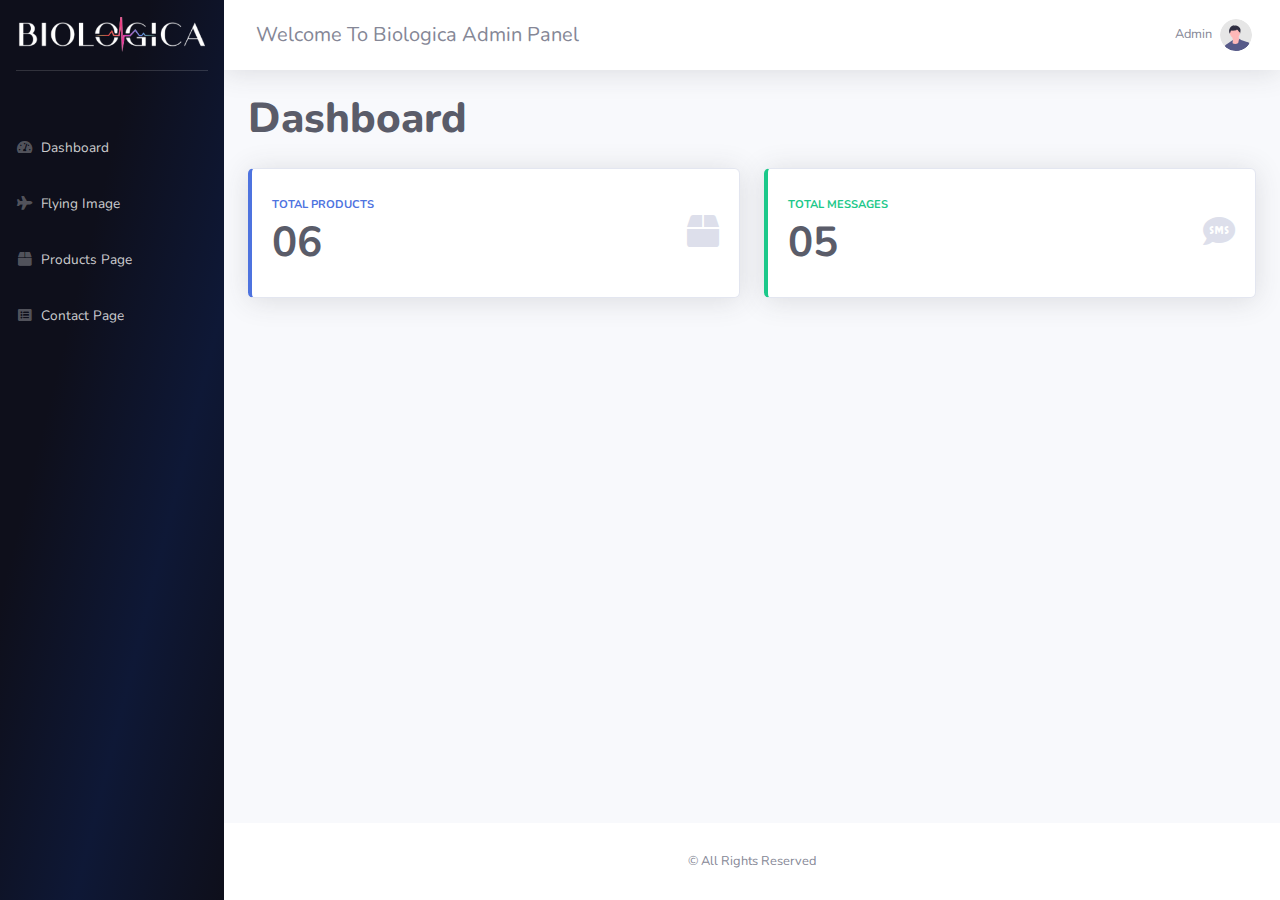
==== commit e0277d1e: "Update index.html" ====
--- a/index.html
+++ b/index.html
@@ -12,7 +12,7 @@
     <title>BIOLOGICA-ADMIN-PANEL | Dashboard</title>
 
     <!-- Custom fonts for this template-->
-    <link href="vendor/fontawesome-free/css/all.min.css" rel="stylesheet" type="text/css">
+    <link rel="stylesheet" href="https://cdnjs.cloudflare.com/ajax/libs/font-awesome/5.15.3/css/all.min.css"/>
     <link
         href="https://fonts.googleapis.com/css?family=Nunito:200,200i,300,300i,400,400i,600,600i,700,700i,800,800i,900,900i"
         rel="stylesheet">
@@ -303,4 +303,4 @@
 
 </body>
 
-</html>+</html>
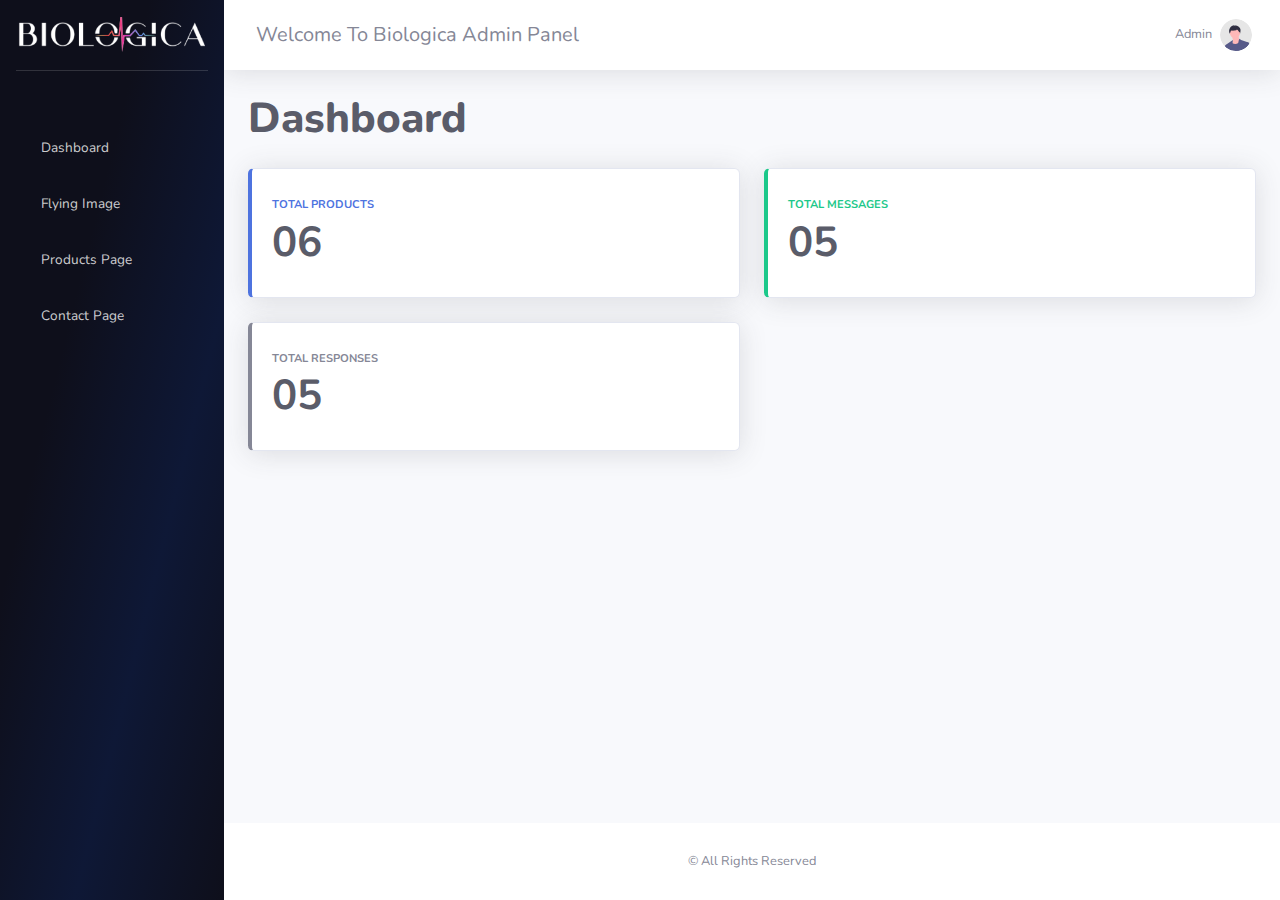
==== commit 765024d7: "Add files via upload" ====
--- a/index.html
+++ b/index.html
@@ -12,7 +12,7 @@
     <title>BIOLOGICA-ADMIN-PANEL | Dashboard</title>
 
     <!-- Custom fonts for this template-->
-    <link rel="stylesheet" href="https://cdnjs.cloudflare.com/ajax/libs/font-awesome/5.15.3/css/all.min.css"/>
+    <link href="vendor/fontawesome-free/css/all.min.css" rel="stylesheet" type="text/css">
     <link
         href="https://fonts.googleapis.com/css?family=Nunito:200,200i,300,300i,400,400i,600,600i,700,700i,800,800i,900,900i"
         rel="stylesheet">
@@ -154,7 +154,7 @@
                     <!-- Content Row -->
                     <div class="row">
 
-                        <!-- Earnings (Monthly) Card Example -->
+                        <!-- Total Products -->
                         <div class="col-xl-6 col-md-6 mb-4">
                             <div class="card border-left-primary shadow h-100 py-2">
                                 <div class="card-body">
@@ -172,7 +172,7 @@
                             </div>
                         </div>
 
-                        <!-- Earnings (Monthly) Card Example -->
+                        <!-- Total Messages -->
                         <div class="col-xl-6 col-md-6 mb-4">
                             <div class="card border-left-success shadow h-100 py-2">
                                 <div class="card-body">
@@ -189,6 +189,25 @@
                                 </div>
                             </div>
                         </div>
+
+                        <!-- Total Responses -->
+                        <div class="col-xl-6 col-md-6 mb-4">
+                            <div class="card border-left-secondary shadow h-100 py-2">
+                                <div class="card-body">
+                                    <div class="row no-gutters align-items-center">
+                                        <div class="col mr-2">
+                                            <div class="text-xs font-weight-bold text-secondary text-uppercase mb-1">
+                                                Total Responses</div>
+                                            <div class="h5 mb-0 font-weight-bold text-gray-800">05</div>
+                                        </div>
+                                        <div class="col-auto">
+                                            <i class="fas fa-reply fa-2x text-gray-300"></i>
+                                        </div>
+                                    </div>
+                                </div>
+                            </div>
+                        </div>
+
                     </div>
 
                 </div>
@@ -303,4 +322,4 @@
 
 </body>
 
-</html>
+</html>--- a/vendor/fontawesome-free/css/all.min.css
+++ b/vendor/fontawesome-free/css/all.min.css
@@ -0,0 +1,5 @@
+/*!
+ * Font Awesome Free 5.15.3 by @fontawesome - https://fontawesome.com
+ * License - https://fontawesome.com/license/free (Icons: CC BY 4.0, Fonts: SIL OFL 1.1, Code: MIT License)
+ */
+.fa,.fab,.fad,.fal,.far,.fas{-moz-osx-font-smoothing:grayscale;-webkit-font-smoothing:antialiased;display:inline-block;font-style:normal;font-variant:normal;text-rendering:auto;line-height:1}.fa-lg{font-size:1.33333em;line-height:.75em;vertical-align:-.0667em}.fa-xs{font-size:.75em}.fa-sm{font-size:.875em}.fa-1x{font-size:1em}.fa-2x{font-size:2em}.fa-3x{font-size:3em}.fa-4x{font-size:4em}.fa-5x{font-size:5em}.fa-6x{font-size:6em}.fa-7x{font-size:7em}.fa-8x{font-size:8em}.fa-9x{font-size:9em}.fa-10x{font-size:10em}.fa-fw{text-align:center;width:1.25em}.fa-ul{list-style-type:none;margin-left:2.5em;padding-left:0}.fa-ul>li{position:relative}.fa-li{left:-2em;position:absolute;text-align:center;width:2em;line-height:inherit}.fa-border{border:.08em solid #eee;border-radius:.1em;padding:.2em .25em .15em}.fa-pull-left{float:left}.fa-pull-right{float:right}.fa.fa-pull-left,.fab.fa-pull-left,.fal.fa-pull-left,.far.fa-pull-left,.fas.fa-pull-left{margin-right:.3em}.fa.fa-pull-right,.fab.fa-pull-right,.fal.fa-pull-right,.far.fa-pull-right,.fas.fa-pull-right{margin-left:.3em}.fa-spin{-webkit-animation:fa-spin 2s linear infinite;animation:fa-spin 2s linear infinite}.fa-pulse{-webkit-animation:fa-spin 1s steps(8) infinite;animation:fa-spin 1s steps(8) infinite}@-webkit-keyframes fa-spin{0%{-webkit-transform:rotate(0deg);transform:rotate(0deg)}to{-webkit-transform:rotate(1turn);transform:rotate(1turn)}}@keyframes fa-spin{0%{-webkit-transform:rotate(0deg);transform:rotate(0deg)}to{-webkit-transform:rotate(1turn);transform:rotate(1turn)}}.fa-rotate-90{-ms-filter:"progid:DXImageTransform.Microsoft.BasicImage(rotation=1)";-webkit-transform:rotate(90deg);transform:rotate(90deg)}.fa-rotate-180{-ms-filter:"progid:DXImageTransform.Microsoft.BasicImage(rotation=2)";-webkit-transform:rotate(180deg);transform:rotate(180deg)}.fa-rotate-270{-ms-filter:"progid:DXImageTransform.Microsoft.BasicImage(rotation=3)";-webkit-transform:rotate(270deg);transform:rotate(270deg)}.fa-flip-horizontal{-ms-filter:"progid:DXImageTransform.Microsoft.BasicImage(rotation=0, mirror=1)";-webkit-transform:scaleX(-1);transform:scaleX(-1)}.fa-flip-vertical{-webkit-transform:scaleY(-1);transform:scaleY(-1)}.fa-flip-both,.fa-flip-horizontal.fa-flip-vertical,.fa-flip-vertical{-ms-filter:"progid:DXImageTransform.Microsoft.BasicImage(rotation=2, mirror=1)"}.fa-flip-both,.fa-flip-horizontal.fa-flip-vertical{-webkit-transform:scale(-1);transform:scale(-1)}:root .fa-flip-both,:root .fa-flip-horizontal,:root .fa-flip-vertical,:root .fa-rotate-90,:root .fa-rotate-180,:root .fa-rotate-270{-webkit-filter:none;filter:none}.fa-stack{display:inline-block;height:2em;line-height:2em;position:relative;vertical-align:middle;width:2.5em}.fa-stack-1x,.fa-stack-2x{left:0;position:absolute;text-align:center;width:100%}.fa-stack-1x{line-height:inherit}.fa-stack-2x{font-size:2em}.fa-inverse{color:#fff}.fa-500px:before{content:"\f26e"}.fa-accessible-icon:before{content:"\f368"}.fa-accusoft:before{content:"\f369"}.fa-acquisitions-incorporated:before{content:"\f6af"}.fa-ad:before{content:"\f641"}.fa-address-book:before{content:"\f2b9"}.fa-address-card:before{content:"\f2bb"}.fa-adjust:before{content:"\f042"}.fa-adn:before{content:"\f170"}.fa-adversal:before{content:"\f36a"}.fa-affiliatetheme:before{content:"\f36b"}.fa-air-freshener:before{content:"\f5d0"}.fa-airbnb:before{content:"\f834"}.fa-algolia:before{content:"\f36c"}.fa-align-center:before{content:"\f037"}.fa-align-justify:before{content:"\f039"}.fa-align-left:before{content:"\f036"}.fa-align-right:before{content:"\f038"}.fa-alipay:before{content:"\f642"}.fa-allergies:before{content:"\f461"}.fa-amazon:before{content:"\f270"}.fa-amazon-pay:before{content:"\f42c"}.fa-ambulance:before{content:"\f0f9"}.fa-american-sign-language-interpreting:before{content:"\f2a3"}.fa-amilia:before{content:"\f36d"}.fa-anchor:before{content:"\f13d"}.fa-android:before{content:"\f17b"}.fa-angellist:before{content:"\f209"}.fa-angle-double-down:before{content:"\f103"}.fa-angle-double-left:before{content:"\f100"}.fa-angle-double-right:before{content:"\f101"}.fa-angle-double-up:before{content:"\f102"}.fa-angle-down:before{content:"\f107"}.fa-angle-left:before{content:"\f104"}.fa-angle-right:before{content:"\f105"}.fa-angle-up:before{content:"\f106"}.fa-angry:before{content:"\f556"}.fa-angrycreative:before{content:"\f36e"}.fa-angular:before{content:"\f420"}.fa-ankh:before{content:"\f644"}.fa-app-store:before{content:"\f36f"}.fa-app-store-ios:before{content:"\f370"}.fa-apper:before{content:"\f371"}.fa-apple:before{content:"\f179"}.fa-apple-alt:before{content:"\f5d1"}.fa-apple-pay:before{content:"\f415"}.fa-archive:before{content:"\f187"}.fa-archway:before{content:"\f557"}.fa-arrow-alt-circle-down:before{content:"\f358"}.fa-arrow-alt-circle-left:before{content:"\f359"}.fa-arrow-alt-circle-right:before{content:"\f35a"}.fa-arrow-alt-circle-up:before{content:"\f35b"}.fa-arrow-circle-down:before{content:"\f0ab"}.fa-arrow-circle-left:before{content:"\f0a8"}.fa-arrow-circle-right:before{content:"\f0a9"}.fa-arrow-circle-up:before{content:"\f0aa"}.fa-arrow-down:before{content:"\f063"}.fa-arrow-left:before{content:"\f060"}.fa-arrow-right:before{content:"\f061"}.fa-arrow-up:before{content:"\f062"}.fa-arrows-alt:before{content:"\f0b2"}.fa-arrows-alt-h:before{content:"\f337"}.fa-arrows-alt-v:before{content:"\f338"}.fa-artstation:before{content:"\f77a"}.fa-assistive-listening-systems:before{content:"\f2a2"}.fa-asterisk:before{content:"\f069"}.fa-asymmetrik:before{content:"\f372"}.fa-at:before{content:"\f1fa"}.fa-atlas:before{content:"\f558"}.fa-atlassian:before{content:"\f77b"}.fa-atom:before{content:"\f5d2"}.fa-audible:before{content:"\f373"}.fa-audio-description:before{content:"\f29e"}.fa-autoprefixer:before{content:"\f41c"}.fa-avianex:before{content:"\f374"}.fa-aviato:before{content:"\f421"}.fa-award:before{content:"\f559"}.fa-aws:before{content:"\f375"}.fa-baby:before{content:"\f77c"}.fa-baby-carriage:before{content:"\f77d"}.fa-backspace:before{content:"\f55a"}.fa-backward:before{content:"\f04a"}.fa-bacon:before{content:"\f7e5"}.fa-bacteria:before{content:"\e059"}.fa-bacterium:before{content:"\e05a"}.fa-bahai:before{content:"\f666"}.fa-balance-scale:before{content:"\f24e"}.fa-balance-scale-left:before{content:"\f515"}.fa-balance-scale-right:before{content:"\f516"}.fa-ban:before{content:"\f05e"}.fa-band-aid:before{content:"\f462"}.fa-bandcamp:before{content:"\f2d5"}.fa-barcode:before{content:"\f02a"}.fa-bars:before{content:"\f0c9"}.fa-baseball-ball:before{content:"\f433"}.fa-basketball-ball:before{content:"\f434"}.fa-bath:before{content:"\f2cd"}.fa-battery-empty:before{content:"\f244"}.fa-battery-full:before{content:"\f240"}.fa-battery-half:before{content:"\f242"}.fa-battery-quarter:before{content:"\f243"}.fa-battery-three-quarters:before{content:"\f241"}.fa-battle-net:before{content:"\f835"}.fa-bed:before{content:"\f236"}.fa-beer:before{content:"\f0fc"}.fa-behance:before{content:"\f1b4"}.fa-behance-square:before{content:"\f1b5"}.fa-bell:before{content:"\f0f3"}.fa-bell-slash:before{content:"\f1f6"}.fa-bezier-curve:before{content:"\f55b"}.fa-bible:before{content:"\f647"}.fa-bicycle:before{content:"\f206"}.fa-biking:before{content:"\f84a"}.fa-bimobject:before{content:"\f378"}.fa-binoculars:before{content:"\f1e5"}.fa-biohazard:before{content:"\f780"}.fa-birthday-cake:before{content:"\f1fd"}.fa-bitbucket:before{content:"\f171"}.fa-bitcoin:before{content:"\f379"}.fa-bity:before{content:"\f37a"}.fa-black-tie:before{content:"\f27e"}.fa-blackberry:before{content:"\f37b"}.fa-blender:before{content:"\f517"}.fa-blender-phone:before{content:"\f6b6"}.fa-blind:before{content:"\f29d"}.fa-blog:before{content:"\f781"}.fa-blogger:before{content:"\f37c"}.fa-blogger-b:before{content:"\f37d"}.fa-bluetooth:before{content:"\f293"}.fa-bluetooth-b:before{content:"\f294"}.fa-bold:before{content:"\f032"}.fa-bolt:before{content:"\f0e7"}.fa-bomb:before{content:"\f1e2"}.fa-bone:before{content:"\f5d7"}.fa-bong:before{content:"\f55c"}.fa-book:before{content:"\f02d"}.fa-book-dead:before{content:"\f6b7"}.fa-book-medical:before{content:"\f7e6"}.fa-book-open:before{content:"\f518"}.fa-book-reader:before{content:"\f5da"}.fa-bookmark:before{content:"\f02e"}.fa-bootstrap:before{content:"\f836"}.fa-border-all:before{content:"\f84c"}.fa-border-none:before{content:"\f850"}.fa-border-style:before{content:"\f853"}.fa-bowling-ball:before{content:"\f436"}.fa-box:before{content:"\f466"}.fa-box-open:before{content:"\f49e"}.fa-box-tissue:before{content:"\e05b"}.fa-boxes:before{content:"\f468"}.fa-braille:before{content:"\f2a1"}.fa-brain:before{content:"\f5dc"}.fa-bread-slice:before{content:"\f7ec"}.fa-briefcase:before{content:"\f0b1"}.fa-briefcase-medical:before{content:"\f469"}.fa-broadcast-tower:before{content:"\f519"}.fa-broom:before{content:"\f51a"}.fa-brush:before{content:"\f55d"}.fa-btc:before{content:"\f15a"}.fa-buffer:before{content:"\f837"}.fa-bug:before{content:"\f188"}.fa-building:before{content:"\f1ad"}.fa-bullhorn:before{content:"\f0a1"}.fa-bullseye:before{content:"\f140"}.fa-burn:before{content:"\f46a"}.fa-buromobelexperte:before{content:"\f37f"}.fa-bus:before{content:"\f207"}.fa-bus-alt:before{content:"\f55e"}.fa-business-time:before{content:"\f64a"}.fa-buy-n-large:before{content:"\f8a6"}.fa-buysellads:before{content:"\f20d"}.fa-calculator:before{content:"\f1ec"}.fa-calendar:before{content:"\f133"}.fa-calendar-alt:before{content:"\f073"}.fa-calendar-check:before{content:"\f274"}.fa-calendar-day:before{content:"\f783"}.fa-calendar-minus:before{content:"\f272"}.fa-calendar-plus:before{content:"\f271"}.fa-calendar-times:before{content:"\f273"}.fa-calendar-week:before{content:"\f784"}.fa-camera:before{content:"\f030"}.fa-camera-retro:before{content:"\f083"}.fa-campground:before{content:"\f6bb"}.fa-canadian-maple-leaf:before{content:"\f785"}.fa-candy-cane:before{content:"\f786"}.fa-cannabis:before{content:"\f55f"}.fa-capsules:before{content:"\f46b"}.fa-car:before{content:"\f1b9"}.fa-car-alt:before{content:"\f5de"}.fa-car-battery:before{content:"\f5df"}.fa-car-crash:before{content:"\f5e1"}.fa-car-side:before{content:"\f5e4"}.fa-caravan:before{content:"\f8ff"}.fa-caret-down:before{content:"\f0d7"}.fa-caret-left:before{content:"\f0d9"}.fa-caret-right:before{content:"\f0da"}.fa-caret-square-down:before{content:"\f150"}.fa-caret-square-left:before{content:"\f191"}.fa-caret-square-right:before{content:"\f152"}.fa-caret-square-up:before{content:"\f151"}.fa-caret-up:before{content:"\f0d8"}.fa-carrot:before{content:"\f787"}.fa-cart-arrow-down:before{content:"\f218"}.fa-cart-plus:before{content:"\f217"}.fa-cash-register:before{content:"\f788"}.fa-cat:before{content:"\f6be"}.fa-cc-amazon-pay:before{content:"\f42d"}.fa-cc-amex:before{content:"\f1f3"}.fa-cc-apple-pay:before{content:"\f416"}.fa-cc-diners-club:before{content:"\f24c"}.fa-cc-discover:before{content:"\f1f2"}.fa-cc-jcb:before{content:"\f24b"}.fa-cc-mastercard:before{content:"\f1f1"}.fa-cc-paypal:before{content:"\f1f4"}.fa-cc-stripe:before{content:"\f1f5"}.fa-cc-visa:before{content:"\f1f0"}.fa-centercode:before{content:"\f380"}.fa-centos:before{content:"\f789"}.fa-certificate:before{content:"\f0a3"}.fa-chair:before{content:"\f6c0"}.fa-chalkboard:before{content:"\f51b"}.fa-chalkboard-teacher:before{content:"\f51c"}.fa-charging-station:before{content:"\f5e7"}.fa-chart-area:before{content:"\f1fe"}.fa-chart-bar:before{content:"\f080"}.fa-chart-line:before{content:"\f201"}.fa-chart-pie:before{content:"\f200"}.fa-check:before{content:"\f00c"}.fa-check-circle:before{content:"\f058"}.fa-check-double:before{content:"\f560"}.fa-check-square:before{content:"\f14a"}.fa-cheese:before{content:"\f7ef"}.fa-chess:before{content:"\f439"}.fa-chess-bishop:before{content:"\f43a"}.fa-chess-board:before{content:"\f43c"}.fa-chess-king:before{content:"\f43f"}.fa-chess-knight:before{content:"\f441"}.fa-chess-pawn:before{content:"\f443"}.fa-chess-queen:before{content:"\f445"}.fa-chess-rook:before{content:"\f447"}.fa-chevron-circle-down:before{content:"\f13a"}.fa-chevron-circle-left:before{content:"\f137"}.fa-chevron-circle-right:before{content:"\f138"}.fa-chevron-circle-up:before{content:"\f139"}.fa-chevron-down:before{content:"\f078"}.fa-chevron-left:before{content:"\f053"}.fa-chevron-right:before{content:"\f054"}.fa-chevron-up:before{content:"\f077"}.fa-child:before{content:"\f1ae"}.fa-chrome:before{content:"\f268"}.fa-chromecast:before{content:"\f838"}.fa-church:before{content:"\f51d"}.fa-circle:before{content:"\f111"}.fa-circle-notch:before{content:"\f1ce"}.fa-city:before{content:"\f64f"}.fa-clinic-medical:before{content:"\f7f2"}.fa-clipboard:before{content:"\f328"}.fa-clipboard-check:before{content:"\f46c"}.fa-clipboard-list:before{content:"\f46d"}.fa-clock:before{content:"\f017"}.fa-clone:before{content:"\f24d"}.fa-closed-captioning:before{content:"\f20a"}.fa-cloud:before{content:"\f0c2"}.fa-cloud-download-alt:before{content:"\f381"}.fa-cloud-meatball:before{content:"\f73b"}.fa-cloud-moon:before{content:"\f6c3"}.fa-cloud-moon-rain:before{content:"\f73c"}.fa-cloud-rain:before{content:"\f73d"}.fa-cloud-showers-heavy:before{content:"\f740"}.fa-cloud-sun:before{content:"\f6c4"}.fa-cloud-sun-rain:before{content:"\f743"}.fa-cloud-upload-alt:before{content:"\f382"}.fa-cloudflare:before{content:"\e07d"}.fa-cloudscale:before{content:"\f383"}.fa-cloudsmith:before{content:"\f384"}.fa-cloudversify:before{content:"\f385"}.fa-cocktail:before{content:"\f561"}.fa-code:before{content:"\f121"}.fa-code-branch:before{content:"\f126"}.fa-codepen:before{content:"\f1cb"}.fa-codiepie:before{content:"\f284"}.fa-coffee:before{content:"\f0f4"}.fa-cog:before{content:"\f013"}.fa-cogs:before{content:"\f085"}.fa-coins:before{content:"\f51e"}.fa-columns:before{content:"\f0db"}.fa-comment:before{content:"\f075"}.fa-comment-alt:before{content:"\f27a"}.fa-comment-dollar:before{content:"\f651"}.fa-comment-dots:before{content:"\f4ad"}.fa-comment-medical:before{content:"\f7f5"}.fa-comment-slash:before{content:"\f4b3"}.fa-comments:before{content:"\f086"}.fa-comments-dollar:before{content:"\f653"}.fa-compact-disc:before{content:"\f51f"}.fa-compass:before{content:"\f14e"}.fa-compress:before{content:"\f066"}.fa-compress-alt:before{content:"\f422"}.fa-compress-arrows-alt:before{content:"\f78c"}.fa-concierge-bell:before{content:"\f562"}.fa-confluence:before{content:"\f78d"}.fa-connectdevelop:before{content:"\f20e"}.fa-contao:before{content:"\f26d"}.fa-cookie:before{content:"\f563"}.fa-cookie-bite:before{content:"\f564"}.fa-copy:before{content:"\f0c5"}.fa-copyright:before{content:"\f1f9"}.fa-cotton-bureau:before{content:"\f89e"}.fa-couch:before{content:"\f4b8"}.fa-cpanel:before{content:"\f388"}.fa-creative-commons:before{content:"\f25e"}.fa-creative-commons-by:before{content:"\f4e7"}.fa-creative-commons-nc:before{content:"\f4e8"}.fa-creative-commons-nc-eu:before{content:"\f4e9"}.fa-creative-commons-nc-jp:before{content:"\f4ea"}.fa-creative-commons-nd:before{content:"\f4eb"}.fa-creative-commons-pd:before{content:"\f4ec"}.fa-creative-commons-pd-alt:before{content:"\f4ed"}.fa-creative-commons-remix:before{content:"\f4ee"}.fa-creative-commons-sa:before{content:"\f4ef"}.fa-creative-commons-sampling:before{content:"\f4f0"}.fa-creative-commons-sampling-plus:before{content:"\f4f1"}.fa-creative-commons-share:before{content:"\f4f2"}.fa-creative-commons-zero:before{content:"\f4f3"}.fa-credit-card:before{content:"\f09d"}.fa-critical-role:before{content:"\f6c9"}.fa-crop:before{content:"\f125"}.fa-crop-alt:before{content:"\f565"}.fa-cross:before{content:"\f654"}.fa-crosshairs:before{content:"\f05b"}.fa-crow:before{content:"\f520"}.fa-crown:before{content:"\f521"}.fa-crutch:before{content:"\f7f7"}.fa-css3:before{content:"\f13c"}.fa-css3-alt:before{content:"\f38b"}.fa-cube:before{content:"\f1b2"}.fa-cubes:before{content:"\f1b3"}.fa-cut:before{content:"\f0c4"}.fa-cuttlefish:before{content:"\f38c"}.fa-d-and-d:before{content:"\f38d"}.fa-d-and-d-beyond:before{content:"\f6ca"}.fa-dailymotion:before{content:"\e052"}.fa-dashcube:before{content:"\f210"}.fa-database:before{content:"\f1c0"}.fa-deaf:before{content:"\f2a4"}.fa-deezer:before{content:"\e077"}.fa-delicious:before{content:"\f1a5"}.fa-democrat:before{content:"\f747"}.fa-deploydog:before{content:"\f38e"}.fa-deskpro:before{content:"\f38f"}.fa-desktop:before{content:"\f108"}.fa-dev:before{content:"\f6cc"}.fa-deviantart:before{content:"\f1bd"}.fa-dharmachakra:before{content:"\f655"}.fa-dhl:before{content:"\f790"}.fa-diagnoses:before{content:"\f470"}.fa-diaspora:before{content:"\f791"}.fa-dice:before{content:"\f522"}.fa-dice-d20:before{content:"\f6cf"}.fa-dice-d6:before{content:"\f6d1"}.fa-dice-five:before{content:"\f523"}.fa-dice-four:before{content:"\f524"}.fa-dice-one:before{content:"\f525"}.fa-dice-six:before{content:"\f526"}.fa-dice-three:before{content:"\f527"}.fa-dice-two:before{content:"\f528"}.fa-digg:before{content:"\f1a6"}.fa-digital-ocean:before{content:"\f391"}.fa-digital-tachograph:before{content:"\f566"}.fa-directions:before{content:"\f5eb"}.fa-discord:before{content:"\f392"}.fa-discourse:before{content:"\f393"}.fa-disease:before{content:"\f7fa"}.fa-divide:before{content:"\f529"}.fa-dizzy:before{content:"\f567"}.fa-dna:before{content:"\f471"}.fa-dochub:before{content:"\f394"}.fa-docker:before{content:"\f395"}.fa-dog:before{content:"\f6d3"}.fa-dollar-sign:before{content:"\f155"}.fa-dolly:before{content:"\f472"}.fa-dolly-flatbed:before{content:"\f474"}.fa-donate:before{content:"\f4b9"}.fa-door-closed:before{content:"\f52a"}.fa-door-open:before{content:"\f52b"}.fa-dot-circle:before{content:"\f192"}.fa-dove:before{content:"\f4ba"}.fa-download:before{content:"\f019"}.fa-draft2digital:before{content:"\f396"}.fa-drafting-compass:before{content:"\f568"}.fa-dragon:before{content:"\f6d5"}.fa-draw-polygon:before{content:"\f5ee"}.fa-dribbble:before{content:"\f17d"}.fa-dribbble-square:before{content:"\f397"}.fa-dropbox:before{content:"\f16b"}.fa-drum:before{content:"\f569"}.fa-drum-steelpan:before{content:"\f56a"}.fa-drumstick-bite:before{content:"\f6d7"}.fa-drupal:before{content:"\f1a9"}.fa-dumbbell:before{content:"\f44b"}.fa-dumpster:before{content:"\f793"}.fa-dumpster-fire:before{content:"\f794"}.fa-dungeon:before{content:"\f6d9"}.fa-dyalog:before{content:"\f399"}.fa-earlybirds:before{content:"\f39a"}.fa-ebay:before{content:"\f4f4"}.fa-edge:before{content:"\f282"}.fa-edge-legacy:before{content:"\e078"}.fa-edit:before{content:"\f044"}.fa-egg:before{content:"\f7fb"}.fa-eject:before{content:"\f052"}.fa-elementor:before{content:"\f430"}.fa-ellipsis-h:before{content:"\f141"}.fa-ellipsis-v:before{content:"\f142"}.fa-ello:before{content:"\f5f1"}.fa-ember:before{content:"\f423"}.fa-empire:before{content:"\f1d1"}.fa-envelope:before{content:"\f0e0"}.fa-envelope-open:before{content:"\f2b6"}.fa-envelope-open-text:before{content:"\f658"}.fa-envelope-square:before{content:"\f199"}.fa-envira:before{content:"\f299"}.fa-equals:before{content:"\f52c"}.fa-eraser:before{content:"\f12d"}.fa-erlang:before{content:"\f39d"}.fa-ethereum:before{content:"\f42e"}.fa-ethernet:before{content:"\f796"}.fa-etsy:before{content:"\f2d7"}.fa-euro-sign:before{content:"\f153"}.fa-evernote:before{content:"\f839"}.fa-exchange-alt:before{content:"\f362"}.fa-exclamation:before{content:"\f12a"}.fa-exclamation-circle:before{content:"\f06a"}.fa-exclamation-triangle:before{content:"\f071"}.fa-expand:before{content:"\f065"}.fa-expand-alt:before{content:"\f424"}.fa-expand-arrows-alt:before{content:"\f31e"}.fa-expeditedssl:before{content:"\f23e"}.fa-external-link-alt:before{content:"\f35d"}.fa-external-link-square-alt:before{content:"\f360"}.fa-eye:before{content:"\f06e"}.fa-eye-dropper:before{content:"\f1fb"}.fa-eye-slash:before{content:"\f070"}.fa-facebook:before{content:"\f09a"}.fa-facebook-f:before{content:"\f39e"}.fa-facebook-messenger:before{content:"\f39f"}.fa-facebook-square:before{content:"\f082"}.fa-fan:before{content:"\f863"}.fa-fantasy-flight-games:before{content:"\f6dc"}.fa-fast-backward:before{content:"\f049"}.fa-fast-forward:before{content:"\f050"}.fa-faucet:before{content:"\e005"}.fa-fax:before{content:"\f1ac"}.fa-feather:before{content:"\f52d"}.fa-feather-alt:before{content:"\f56b"}.fa-fedex:before{content:"\f797"}.fa-fedora:before{content:"\f798"}.fa-female:before{content:"\f182"}.fa-fighter-jet:before{content:"\f0fb"}.fa-figma:before{content:"\f799"}.fa-file:before{content:"\f15b"}.fa-file-alt:before{content:"\f15c"}.fa-file-archive:before{content:"\f1c6"}.fa-file-audio:before{content:"\f1c7"}.fa-file-code:before{content:"\f1c9"}.fa-file-contract:before{content:"\f56c"}.fa-file-csv:before{content:"\f6dd"}.fa-file-download:before{content:"\f56d"}.fa-file-excel:before{content:"\f1c3"}.fa-file-export:before{content:"\f56e"}.fa-file-image:before{content:"\f1c5"}.fa-file-import:before{content:"\f56f"}.fa-file-invoice:before{content:"\f570"}.fa-file-invoice-dollar:before{content:"\f571"}.fa-file-medical:before{content:"\f477"}.fa-file-medical-alt:before{content:"\f478"}.fa-file-pdf:before{content:"\f1c1"}.fa-file-powerpoint:before{content:"\f1c4"}.fa-file-prescription:before{content:"\f572"}.fa-file-signature:before{content:"\f573"}.fa-file-upload:before{content:"\f574"}.fa-file-video:before{content:"\f1c8"}.fa-file-word:before{content:"\f1c2"}.fa-fill:before{content:"\f575"}.fa-fill-drip:before{content:"\f576"}.fa-film:before{content:"\f008"}.fa-filter:before{content:"\f0b0"}.fa-fingerprint:before{content:"\f577"}.fa-fire:before{content:"\f06d"}.fa-fire-alt:before{content:"\f7e4"}.fa-fire-extinguisher:before{content:"\f134"}.fa-firefox:before{content:"\f269"}.fa-firefox-browser:before{content:"\e007"}.fa-first-aid:before{content:"\f479"}.fa-first-order:before{content:"\f2b0"}.fa-first-order-alt:before{content:"\f50a"}.fa-firstdraft:before{content:"\f3a1"}.fa-fish:before{content:"\f578"}.fa-fist-raised:before{content:"\f6de"}.fa-flag:before{content:"\f024"}.fa-flag-checkered:before{content:"\f11e"}.fa-flag-usa:before{content:"\f74d"}.fa-flask:before{content:"\f0c3"}.fa-flickr:before{content:"\f16e"}.fa-flipboard:before{content:"\f44d"}.fa-flushed:before{content:"\f579"}.fa-fly:before{content:"\f417"}.fa-folder:before{content:"\f07b"}.fa-folder-minus:before{content:"\f65d"}.fa-folder-open:before{content:"\f07c"}.fa-folder-plus:before{content:"\f65e"}.fa-font:before{content:"\f031"}.fa-font-awesome:before{content:"\f2b4"}.fa-font-awesome-alt:before{content:"\f35c"}.fa-font-awesome-flag:before{content:"\f425"}.fa-font-awesome-logo-full:before{content:"\f4e6"}.fa-fonticons:before{content:"\f280"}.fa-fonticons-fi:before{content:"\f3a2"}.fa-football-ball:before{content:"\f44e"}.fa-fort-awesome:before{content:"\f286"}.fa-fort-awesome-alt:before{content:"\f3a3"}.fa-forumbee:before{content:"\f211"}.fa-forward:before{content:"\f04e"}.fa-foursquare:before{content:"\f180"}.fa-free-code-camp:before{content:"\f2c5"}.fa-freebsd:before{content:"\f3a4"}.fa-frog:before{content:"\f52e"}.fa-frown:before{content:"\f119"}.fa-frown-open:before{content:"\f57a"}.fa-fulcrum:before{content:"\f50b"}.fa-funnel-dollar:before{content:"\f662"}.fa-futbol:before{content:"\f1e3"}.fa-galactic-republic:before{content:"\f50c"}.fa-galactic-senate:before{content:"\f50d"}.fa-gamepad:before{content:"\f11b"}.fa-gas-pump:before{content:"\f52f"}.fa-gavel:before{content:"\f0e3"}.fa-gem:before{content:"\f3a5"}.fa-genderless:before{content:"\f22d"}.fa-get-pocket:before{content:"\f265"}.fa-gg:before{content:"\f260"}.fa-gg-circle:before{content:"\f261"}.fa-ghost:before{content:"\f6e2"}.fa-gift:before{content:"\f06b"}.fa-gifts:before{content:"\f79c"}.fa-git:before{content:"\f1d3"}.fa-git-alt:before{content:"\f841"}.fa-git-square:before{content:"\f1d2"}.fa-github:before{content:"\f09b"}.fa-github-alt:before{content:"\f113"}.fa-github-square:before{content:"\f092"}.fa-gitkraken:before{content:"\f3a6"}.fa-gitlab:before{content:"\f296"}.fa-gitter:before{content:"\f426"}.fa-glass-cheers:before{content:"\f79f"}.fa-glass-martini:before{content:"\f000"}.fa-glass-martini-alt:before{content:"\f57b"}.fa-glass-whiskey:before{content:"\f7a0"}.fa-glasses:before{content:"\f530"}.fa-glide:before{content:"\f2a5"}.fa-glide-g:before{content:"\f2a6"}.fa-globe:before{content:"\f0ac"}.fa-globe-africa:before{content:"\f57c"}.fa-globe-americas:before{content:"\f57d"}.fa-globe-asia:before{content:"\f57e"}.fa-globe-europe:before{content:"\f7a2"}.fa-gofore:before{content:"\f3a7"}.fa-golf-ball:before{content:"\f450"}.fa-goodreads:before{content:"\f3a8"}.fa-goodreads-g:before{content:"\f3a9"}.fa-google:before{content:"\f1a0"}.fa-google-drive:before{content:"\f3aa"}.fa-google-pay:before{content:"\e079"}.fa-google-play:before{content:"\f3ab"}.fa-google-plus:before{content:"\f2b3"}.fa-google-plus-g:before{content:"\f0d5"}.fa-google-plus-square:before{content:"\f0d4"}.fa-google-wallet:before{content:"\f1ee"}.fa-gopuram:before{content:"\f664"}.fa-graduation-cap:before{content:"\f19d"}.fa-gratipay:before{content:"\f184"}.fa-grav:before{content:"\f2d6"}.fa-greater-than:before{content:"\f531"}.fa-greater-than-equal:before{content:"\f532"}.fa-grimace:before{content:"\f57f"}.fa-grin:before{content:"\f580"}.fa-grin-alt:before{content:"\f581"}.fa-grin-beam:before{content:"\f582"}.fa-grin-beam-sweat:before{content:"\f583"}.fa-grin-hearts:before{content:"\f584"}.fa-grin-squint:before{content:"\f585"}.fa-grin-squint-tears:before{content:"\f586"}.fa-grin-stars:before{content:"\f587"}.fa-grin-tears:before{content:"\f588"}.fa-grin-tongue:before{content:"\f589"}.fa-grin-tongue-squint:before{content:"\f58a"}.fa-grin-tongue-wink:before{content:"\f58b"}.fa-grin-wink:before{content:"\f58c"}.fa-grip-horizontal:before{content:"\f58d"}.fa-grip-lines:before{content:"\f7a4"}.fa-grip-lines-vertical:before{content:"\f7a5"}.fa-grip-vertical:before{content:"\f58e"}.fa-gripfire:before{content:"\f3ac"}.fa-grunt:before{content:"\f3ad"}.fa-guilded:before{content:"\e07e"}.fa-guitar:before{content:"\f7a6"}.fa-gulp:before{content:"\f3ae"}.fa-h-square:before{content:"\f0fd"}.fa-hacker-news:before{content:"\f1d4"}.fa-hacker-news-square:before{content:"\f3af"}.fa-hackerrank:before{content:"\f5f7"}.fa-hamburger:before{content:"\f805"}.fa-hammer:before{content:"\f6e3"}.fa-hamsa:before{content:"\f665"}.fa-hand-holding:before{content:"\f4bd"}.fa-hand-holding-heart:before{content:"\f4be"}.fa-hand-holding-medical:before{content:"\e05c"}.fa-hand-holding-usd:before{content:"\f4c0"}.fa-hand-holding-water:before{content:"\f4c1"}.fa-hand-lizard:before{content:"\f258"}.fa-hand-middle-finger:before{content:"\f806"}.fa-hand-paper:before{content:"\f256"}.fa-hand-peace:before{content:"\f25b"}.fa-hand-point-down:before{content:"\f0a7"}.fa-hand-point-left:before{content:"\f0a5"}.fa-hand-point-right:before{content:"\f0a4"}.fa-hand-point-up:before{content:"\f0a6"}.fa-hand-pointer:before{content:"\f25a"}.fa-hand-rock:before{content:"\f255"}.fa-hand-scissors:before{content:"\f257"}.fa-hand-sparkles:before{content:"\e05d"}.fa-hand-spock:before{content:"\f259"}.fa-hands:before{content:"\f4c2"}.fa-hands-helping:before{content:"\f4c4"}.fa-hands-wash:before{content:"\e05e"}.fa-handshake:before{content:"\f2b5"}.fa-handshake-alt-slash:before{content:"\e05f"}.fa-handshake-slash:before{content:"\e060"}.fa-hanukiah:before{content:"\f6e6"}.fa-hard-hat:before{content:"\f807"}.fa-hashtag:before{content:"\f292"}.fa-hat-cowboy:before{content:"\f8c0"}.fa-hat-cowboy-side:before{content:"\f8c1"}.fa-hat-wizard:before{content:"\f6e8"}.fa-hdd:before{content:"\f0a0"}.fa-head-side-cough:before{content:"\e061"}.fa-head-side-cough-slash:before{content:"\e062"}.fa-head-side-mask:before{content:"\e063"}.fa-head-side-virus:before{content:"\e064"}.fa-heading:before{content:"\f1dc"}.fa-headphones:before{content:"\f025"}.fa-headphones-alt:before{content:"\f58f"}.fa-headset:before{content:"\f590"}.fa-heart:before{content:"\f004"}.fa-heart-broken:before{content:"\f7a9"}.fa-heartbeat:before{content:"\f21e"}.fa-helicopter:before{content:"\f533"}.fa-highlighter:before{content:"\f591"}.fa-hiking:before{content:"\f6ec"}.fa-hippo:before{content:"\f6ed"}.fa-hips:before{content:"\f452"}.fa-hire-a-helper:before{content:"\f3b0"}.fa-history:before{content:"\f1da"}.fa-hive:before{content:"\e07f"}.fa-hockey-puck:before{content:"\f453"}.fa-holly-berry:before{content:"\f7aa"}.fa-home:before{content:"\f015"}.fa-hooli:before{content:"\f427"}.fa-hornbill:before{content:"\f592"}.fa-horse:before{content:"\f6f0"}.fa-horse-head:before{content:"\f7ab"}.fa-hospital:before{content:"\f0f8"}.fa-hospital-alt:before{content:"\f47d"}.fa-hospital-symbol:before{content:"\f47e"}.fa-hospital-user:before{content:"\f80d"}.fa-hot-tub:before{content:"\f593"}.fa-hotdog:before{content:"\f80f"}.fa-hotel:before{content:"\f594"}.fa-hotjar:before{content:"\f3b1"}.fa-hourglass:before{content:"\f254"}.fa-hourglass-end:before{content:"\f253"}.fa-hourglass-half:before{content:"\f252"}.fa-hourglass-start:before{content:"\f251"}.fa-house-damage:before{content:"\f6f1"}.fa-house-user:before{content:"\e065"}.fa-houzz:before{content:"\f27c"}.fa-hryvnia:before{content:"\f6f2"}.fa-html5:before{content:"\f13b"}.fa-hubspot:before{content:"\f3b2"}.fa-i-cursor:before{content:"\f246"}.fa-ice-cream:before{content:"\f810"}.fa-icicles:before{content:"\f7ad"}.fa-icons:before{content:"\f86d"}.fa-id-badge:before{content:"\f2c1"}.fa-id-card:before{content:"\f2c2"}.fa-id-card-alt:before{content:"\f47f"}.fa-ideal:before{content:"\e013"}.fa-igloo:before{content:"\f7ae"}.fa-image:before{content:"\f03e"}.fa-images:before{content:"\f302"}.fa-imdb:before{content:"\f2d8"}.fa-inbox:before{content:"\f01c"}.fa-indent:before{content:"\f03c"}.fa-industry:before{content:"\f275"}.fa-infinity:before{content:"\f534"}.fa-info:before{content:"\f129"}.fa-info-circle:before{content:"\f05a"}.fa-innosoft:before{content:"\e080"}.fa-instagram:before{content:"\f16d"}.fa-instagram-square:before{content:"\e055"}.fa-instalod:before{content:"\e081"}.fa-intercom:before{content:"\f7af"}.fa-internet-explorer:before{content:"\f26b"}.fa-invision:before{content:"\f7b0"}.fa-ioxhost:before{content:"\f208"}.fa-italic:before{content:"\f033"}.fa-itch-io:before{content:"\f83a"}.fa-itunes:before{content:"\f3b4"}.fa-itunes-note:before{content:"\f3b5"}.fa-java:before{content:"\f4e4"}.fa-jedi:before{content:"\f669"}.fa-jedi-order:before{content:"\f50e"}.fa-jenkins:before{content:"\f3b6"}.fa-jira:before{content:"\f7b1"}.fa-joget:before{content:"\f3b7"}.fa-joint:before{content:"\f595"}.fa-joomla:before{content:"\f1aa"}.fa-journal-whills:before{content:"\f66a"}.fa-js:before{content:"\f3b8"}.fa-js-square:before{content:"\f3b9"}.fa-jsfiddle:before{content:"\f1cc"}.fa-kaaba:before{content:"\f66b"}.fa-kaggle:before{content:"\f5fa"}.fa-key:before{content:"\f084"}.fa-keybase:before{content:"\f4f5"}.fa-keyboard:before{content:"\f11c"}.fa-keycdn:before{content:"\f3ba"}.fa-khanda:before{content:"\f66d"}.fa-kickstarter:before{content:"\f3bb"}.fa-kickstarter-k:before{content:"\f3bc"}.fa-kiss:before{content:"\f596"}.fa-kiss-beam:before{content:"\f597"}.fa-kiss-wink-heart:before{content:"\f598"}.fa-kiwi-bird:before{content:"\f535"}.fa-korvue:before{content:"\f42f"}.fa-landmark:before{content:"\f66f"}.fa-language:before{content:"\f1ab"}.fa-laptop:before{content:"\f109"}.fa-laptop-code:before{content:"\f5fc"}.fa-laptop-house:before{content:"\e066"}.fa-laptop-medical:before{content:"\f812"}.fa-laravel:before{content:"\f3bd"}.fa-lastfm:before{content:"\f202"}.fa-lastfm-square:before{content:"\f203"}.fa-laugh:before{content:"\f599"}.fa-laugh-beam:before{content:"\f59a"}.fa-laugh-squint:before{content:"\f59b"}.fa-laugh-wink:before{content:"\f59c"}.fa-layer-group:before{content:"\f5fd"}.fa-leaf:before{content:"\f06c"}.fa-leanpub:before{content:"\f212"}.fa-lemon:before{content:"\f094"}.fa-less:before{content:"\f41d"}.fa-less-than:before{content:"\f536"}.fa-less-than-equal:before{content:"\f537"}.fa-level-down-alt:before{content:"\f3be"}.fa-level-up-alt:before{content:"\f3bf"}.fa-life-ring:before{content:"\f1cd"}.fa-lightbulb:before{content:"\f0eb"}.fa-line:before{content:"\f3c0"}.fa-link:before{content:"\f0c1"}.fa-linkedin:before{content:"\f08c"}.fa-linkedin-in:before{content:"\f0e1"}.fa-linode:before{content:"\f2b8"}.fa-linux:before{content:"\f17c"}.fa-lira-sign:before{content:"\f195"}.fa-list:before{content:"\f03a"}.fa-list-alt:before{content:"\f022"}.fa-list-ol:before{content:"\f0cb"}.fa-list-ul:before{content:"\f0ca"}.fa-location-arrow:before{content:"\f124"}.fa-lock:before{content:"\f023"}.fa-lock-open:before{content:"\f3c1"}.fa-long-arrow-alt-down:before{content:"\f309"}.fa-long-arrow-alt-left:before{content:"\f30a"}.fa-long-arrow-alt-right:before{content:"\f30b"}.fa-long-arrow-alt-up:before{content:"\f30c"}.fa-low-vision:before{content:"\f2a8"}.fa-luggage-cart:before{content:"\f59d"}.fa-lungs:before{content:"\f604"}.fa-lungs-virus:before{content:"\e067"}.fa-lyft:before{content:"\f3c3"}.fa-magento:before{content:"\f3c4"}.fa-magic:before{content:"\f0d0"}.fa-magnet:before{content:"\f076"}.fa-mail-bulk:before{content:"\f674"}.fa-mailchimp:before{content:"\f59e"}.fa-male:before{content:"\f183"}.fa-mandalorian:before{content:"\f50f"}.fa-map:before{content:"\f279"}.fa-map-marked:before{content:"\f59f"}.fa-map-marked-alt:before{content:"\f5a0"}.fa-map-marker:before{content:"\f041"}.fa-map-marker-alt:before{content:"\f3c5"}.fa-map-pin:before{content:"\f276"}.fa-map-signs:before{content:"\f277"}.fa-markdown:before{content:"\f60f"}.fa-marker:before{content:"\f5a1"}.fa-mars:before{content:"\f222"}.fa-mars-double:before{content:"\f227"}.fa-mars-stroke:before{content:"\f229"}.fa-mars-stroke-h:before{content:"\f22b"}.fa-mars-stroke-v:before{content:"\f22a"}.fa-mask:before{content:"\f6fa"}.fa-mastodon:before{content:"\f4f6"}.fa-maxcdn:before{content:"\f136"}.fa-mdb:before{content:"\f8ca"}.fa-medal:before{content:"\f5a2"}.fa-medapps:before{content:"\f3c6"}.fa-medium:before{content:"\f23a"}.fa-medium-m:before{content:"\f3c7"}.fa-medkit:before{content:"\f0fa"}.fa-medrt:before{content:"\f3c8"}.fa-meetup:before{content:"\f2e0"}.fa-megaport:before{content:"\f5a3"}.fa-meh:before{content:"\f11a"}.fa-meh-blank:before{content:"\f5a4"}.fa-meh-rolling-eyes:before{content:"\f5a5"}.fa-memory:before{content:"\f538"}.fa-mendeley:before{content:"\f7b3"}.fa-menorah:before{content:"\f676"}.fa-mercury:before{content:"\f223"}.fa-meteor:before{content:"\f753"}.fa-microblog:before{content:"\e01a"}.fa-microchip:before{content:"\f2db"}.fa-microphone:before{content:"\f130"}.fa-microphone-alt:before{content:"\f3c9"}.fa-microphone-alt-slash:before{content:"\f539"}.fa-microphone-slash:before{content:"\f131"}.fa-microscope:before{content:"\f610"}.fa-microsoft:before{content:"\f3ca"}.fa-minus:before{content:"\f068"}.fa-minus-circle:before{content:"\f056"}.fa-minus-square:before{content:"\f146"}.fa-mitten:before{content:"\f7b5"}.fa-mix:before{content:"\f3cb"}.fa-mixcloud:before{content:"\f289"}.fa-mixer:before{content:"\e056"}.fa-mizuni:before{content:"\f3cc"}.fa-mobile:before{content:"\f10b"}.fa-mobile-alt:before{content:"\f3cd"}.fa-modx:before{content:"\f285"}.fa-monero:before{content:"\f3d0"}.fa-money-bill:before{content:"\f0d6"}.fa-money-bill-alt:before{content:"\f3d1"}.fa-money-bill-wave:before{content:"\f53a"}.fa-money-bill-wave-alt:before{content:"\f53b"}.fa-money-check:before{content:"\f53c"}.fa-money-check-alt:before{content:"\f53d"}.fa-monument:before{content:"\f5a6"}.fa-moon:before{content:"\f186"}.fa-mortar-pestle:before{content:"\f5a7"}.fa-mosque:before{content:"\f678"}.fa-motorcycle:before{content:"\f21c"}.fa-mountain:before{content:"\f6fc"}.fa-mouse:before{content:"\f8cc"}.fa-mouse-pointer:before{content:"\f245"}.fa-mug-hot:before{content:"\f7b6"}.fa-music:before{content:"\f001"}.fa-napster:before{content:"\f3d2"}.fa-neos:before{content:"\f612"}.fa-network-wired:before{content:"\f6ff"}.fa-neuter:before{content:"\f22c"}.fa-newspaper:before{content:"\f1ea"}.fa-nimblr:before{content:"\f5a8"}.fa-node:before{content:"\f419"}.fa-node-js:before{content:"\f3d3"}.fa-not-equal:before{content:"\f53e"}.fa-notes-medical:before{content:"\f481"}.fa-npm:before{content:"\f3d4"}.fa-ns8:before{content:"\f3d5"}.fa-nutritionix:before{content:"\f3d6"}.fa-object-group:before{content:"\f247"}.fa-object-ungroup:before{content:"\f248"}.fa-octopus-deploy:before{content:"\e082"}.fa-odnoklassniki:before{content:"\f263"}.fa-odnoklassniki-square:before{content:"\f264"}.fa-oil-can:before{content:"\f613"}.fa-old-republic:before{content:"\f510"}.fa-om:before{content:"\f679"}.fa-opencart:before{content:"\f23d"}.fa-openid:before{content:"\f19b"}.fa-opera:before{content:"\f26a"}.fa-optin-monster:before{content:"\f23c"}.fa-orcid:before{content:"\f8d2"}.fa-osi:before{content:"\f41a"}.fa-otter:before{content:"\f700"}.fa-outdent:before{content:"\f03b"}.fa-page4:before{content:"\f3d7"}.fa-pagelines:before{content:"\f18c"}.fa-pager:before{content:"\f815"}.fa-paint-brush:before{content:"\f1fc"}.fa-paint-roller:before{content:"\f5aa"}.fa-palette:before{content:"\f53f"}.fa-palfed:before{content:"\f3d8"}.fa-pallet:before{content:"\f482"}.fa-paper-plane:before{content:"\f1d8"}.fa-paperclip:before{content:"\f0c6"}.fa-parachute-box:before{content:"\f4cd"}.fa-paragraph:before{content:"\f1dd"}.fa-parking:before{content:"\f540"}.fa-passport:before{content:"\f5ab"}.fa-pastafarianism:before{content:"\f67b"}.fa-paste:before{content:"\f0ea"}.fa-patreon:before{content:"\f3d9"}.fa-pause:before{content:"\f04c"}.fa-pause-circle:before{content:"\f28b"}.fa-paw:before{content:"\f1b0"}.fa-paypal:before{content:"\f1ed"}.fa-peace:before{content:"\f67c"}.fa-pen:before{content:"\f304"}.fa-pen-alt:before{content:"\f305"}.fa-pen-fancy:before{content:"\f5ac"}.fa-pen-nib:before{content:"\f5ad"}.fa-pen-square:before{content:"\f14b"}.fa-pencil-alt:before{content:"\f303"}.fa-pencil-ruler:before{content:"\f5ae"}.fa-penny-arcade:before{content:"\f704"}.fa-people-arrows:before{content:"\e068"}.fa-people-carry:before{content:"\f4ce"}.fa-pepper-hot:before{content:"\f816"}.fa-perbyte:before{content:"\e083"}.fa-percent:before{content:"\f295"}.fa-percentage:before{content:"\f541"}.fa-periscope:before{content:"\f3da"}.fa-person-booth:before{content:"\f756"}.fa-phabricator:before{content:"\f3db"}.fa-phoenix-framework:before{content:"\f3dc"}.fa-phoenix-squadron:before{content:"\f511"}.fa-phone:before{content:"\f095"}.fa-phone-alt:before{content:"\f879"}.fa-phone-slash:before{content:"\f3dd"}.fa-phone-square:before{content:"\f098"}.fa-phone-square-alt:before{content:"\f87b"}.fa-phone-volume:before{content:"\f2a0"}.fa-photo-video:before{content:"\f87c"}.fa-php:before{content:"\f457"}.fa-pied-piper:before{content:"\f2ae"}.fa-pied-piper-alt:before{content:"\f1a8"}.fa-pied-piper-hat:before{content:"\f4e5"}.fa-pied-piper-pp:before{content:"\f1a7"}.fa-pied-piper-square:before{content:"\e01e"}.fa-piggy-bank:before{content:"\f4d3"}.fa-pills:before{content:"\f484"}.fa-pinterest:before{content:"\f0d2"}.fa-pinterest-p:before{content:"\f231"}.fa-pinterest-square:before{content:"\f0d3"}.fa-pizza-slice:before{content:"\f818"}.fa-place-of-worship:before{content:"\f67f"}.fa-plane:before{content:"\f072"}.fa-plane-arrival:before{content:"\f5af"}.fa-plane-departure:before{content:"\f5b0"}.fa-plane-slash:before{content:"\e069"}.fa-play:before{content:"\f04b"}.fa-play-circle:before{content:"\f144"}.fa-playstation:before{content:"\f3df"}.fa-plug:before{content:"\f1e6"}.fa-plus:before{content:"\f067"}.fa-plus-circle:before{content:"\f055"}.fa-plus-square:before{content:"\f0fe"}.fa-podcast:before{content:"\f2ce"}.fa-poll:before{content:"\f681"}.fa-poll-h:before{content:"\f682"}.fa-poo:before{content:"\f2fe"}.fa-poo-storm:before{content:"\f75a"}.fa-poop:before{content:"\f619"}.fa-portrait:before{content:"\f3e0"}.fa-pound-sign:before{content:"\f154"}.fa-power-off:before{content:"\f011"}.fa-pray:before{content:"\f683"}.fa-praying-hands:before{content:"\f684"}.fa-prescription:before{content:"\f5b1"}.fa-prescription-bottle:before{content:"\f485"}.fa-prescription-bottle-alt:before{content:"\f486"}.fa-print:before{content:"\f02f"}.fa-procedures:before{content:"\f487"}.fa-product-hunt:before{content:"\f288"}.fa-project-diagram:before{content:"\f542"}.fa-pump-medical:before{content:"\e06a"}.fa-pump-soap:before{content:"\e06b"}.fa-pushed:before{content:"\f3e1"}.fa-puzzle-piece:before{content:"\f12e"}.fa-python:before{content:"\f3e2"}.fa-qq:before{content:"\f1d6"}.fa-qrcode:before{content:"\f029"}.fa-question:before{content:"\f128"}.fa-question-circle:before{content:"\f059"}.fa-quidditch:before{content:"\f458"}.fa-quinscape:before{content:"\f459"}.fa-quora:before{content:"\f2c4"}.fa-quote-left:before{content:"\f10d"}.fa-quote-right:before{content:"\f10e"}.fa-quran:before{content:"\f687"}.fa-r-project:before{content:"\f4f7"}.fa-radiation:before{content:"\f7b9"}.fa-radiation-alt:before{content:"\f7ba"}.fa-rainbow:before{content:"\f75b"}.fa-random:before{content:"\f074"}.fa-raspberry-pi:before{content:"\f7bb"}.fa-ravelry:before{content:"\f2d9"}.fa-react:before{content:"\f41b"}.fa-reacteurope:before{content:"\f75d"}.fa-readme:before{content:"\f4d5"}.fa-rebel:before{content:"\f1d0"}.fa-receipt:before{content:"\f543"}.fa-record-vinyl:before{content:"\f8d9"}.fa-recycle:before{content:"\f1b8"}.fa-red-river:before{content:"\f3e3"}.fa-reddit:before{content:"\f1a1"}.fa-reddit-alien:before{content:"\f281"}.fa-reddit-square:before{content:"\f1a2"}.fa-redhat:before{content:"\f7bc"}.fa-redo:before{content:"\f01e"}.fa-redo-alt:before{content:"\f2f9"}.fa-registered:before{content:"\f25d"}.fa-remove-format:before{content:"\f87d"}.fa-renren:before{content:"\f18b"}.fa-reply:before{content:"\f3e5"}.fa-reply-all:before{content:"\f122"}.fa-replyd:before{content:"\f3e6"}.fa-republican:before{content:"\f75e"}.fa-researchgate:before{content:"\f4f8"}.fa-resolving:before{content:"\f3e7"}.fa-restroom:before{content:"\f7bd"}.fa-retweet:before{content:"\f079"}.fa-rev:before{content:"\f5b2"}.fa-ribbon:before{content:"\f4d6"}.fa-ring:before{content:"\f70b"}.fa-road:before{content:"\f018"}.fa-robot:before{content:"\f544"}.fa-rocket:before{content:"\f135"}.fa-rocketchat:before{content:"\f3e8"}.fa-rockrms:before{content:"\f3e9"}.fa-route:before{content:"\f4d7"}.fa-rss:before{content:"\f09e"}.fa-rss-square:before{content:"\f143"}.fa-ruble-sign:before{content:"\f158"}.fa-ruler:before{content:"\f545"}.fa-ruler-combined:before{content:"\f546"}.fa-ruler-horizontal:before{content:"\f547"}.fa-ruler-vertical:before{content:"\f548"}.fa-running:before{content:"\f70c"}.fa-rupee-sign:before{content:"\f156"}.fa-rust:before{content:"\e07a"}.fa-sad-cry:before{content:"\f5b3"}.fa-sad-tear:before{content:"\f5b4"}.fa-safari:before{content:"\f267"}.fa-salesforce:before{content:"\f83b"}.fa-sass:before{content:"\f41e"}.fa-satellite:before{content:"\f7bf"}.fa-satellite-dish:before{content:"\f7c0"}.fa-save:before{content:"\f0c7"}.fa-schlix:before{content:"\f3ea"}.fa-school:before{content:"\f549"}.fa-screwdriver:before{content:"\f54a"}.fa-scribd:before{content:"\f28a"}.fa-scroll:before{content:"\f70e"}.fa-sd-card:before{content:"\f7c2"}.fa-search:before{content:"\f002"}.fa-search-dollar:before{content:"\f688"}.fa-search-location:before{content:"\f689"}.fa-search-minus:before{content:"\f010"}.fa-search-plus:before{content:"\f00e"}.fa-searchengin:before{content:"\f3eb"}.fa-seedling:before{content:"\f4d8"}.fa-sellcast:before{content:"\f2da"}.fa-sellsy:before{content:"\f213"}.fa-server:before{content:"\f233"}.fa-servicestack:before{content:"\f3ec"}.fa-shapes:before{content:"\f61f"}.fa-share:before{content:"\f064"}.fa-share-alt:before{content:"\f1e0"}.fa-share-alt-square:before{content:"\f1e1"}.fa-share-square:before{content:"\f14d"}.fa-shekel-sign:before{content:"\f20b"}.fa-shield-alt:before{content:"\f3ed"}.fa-shield-virus:before{content:"\e06c"}.fa-ship:before{content:"\f21a"}.fa-shipping-fast:before{content:"\f48b"}.fa-shirtsinbulk:before{content:"\f214"}.fa-shoe-prints:before{content:"\f54b"}.fa-shopify:before{content:"\e057"}.fa-shopping-bag:before{content:"\f290"}.fa-shopping-basket:before{content:"\f291"}.fa-shopping-cart:before{content:"\f07a"}.fa-shopware:before{content:"\f5b5"}.fa-shower:before{content:"\f2cc"}.fa-shuttle-van:before{content:"\f5b6"}.fa-sign:before{content:"\f4d9"}.fa-sign-in-alt:before{content:"\f2f6"}.fa-sign-language:before{content:"\f2a7"}.fa-sign-out-alt:before{content:"\f2f5"}.fa-signal:before{content:"\f012"}.fa-signature:before{content:"\f5b7"}.fa-sim-card:before{content:"\f7c4"}.fa-simplybuilt:before{content:"\f215"}.fa-sink:before{content:"\e06d"}.fa-sistrix:before{content:"\f3ee"}.fa-sitemap:before{content:"\f0e8"}.fa-sith:before{content:"\f512"}.fa-skating:before{content:"\f7c5"}.fa-sketch:before{content:"\f7c6"}.fa-skiing:before{content:"\f7c9"}.fa-skiing-nordic:before{content:"\f7ca"}.fa-skull:before{content:"\f54c"}.fa-skull-crossbones:before{content:"\f714"}.fa-skyatlas:before{content:"\f216"}.fa-skype:before{content:"\f17e"}.fa-slack:before{content:"\f198"}.fa-slack-hash:before{content:"\f3ef"}.fa-slash:before{content:"\f715"}.fa-sleigh:before{content:"\f7cc"}.fa-sliders-h:before{content:"\f1de"}.fa-slideshare:before{content:"\f1e7"}.fa-smile:before{content:"\f118"}.fa-smile-beam:before{content:"\f5b8"}.fa-smile-wink:before{content:"\f4da"}.fa-smog:before{content:"\f75f"}.fa-smoking:before{content:"\f48d"}.fa-smoking-ban:before{content:"\f54d"}.fa-sms:before{content:"\f7cd"}.fa-snapchat:before{content:"\f2ab"}.fa-snapchat-ghost:before{content:"\f2ac"}.fa-snapchat-square:before{content:"\f2ad"}.fa-snowboarding:before{content:"\f7ce"}.fa-snowflake:before{content:"\f2dc"}.fa-snowman:before{content:"\f7d0"}.fa-snowplow:before{content:"\f7d2"}.fa-soap:before{content:"\e06e"}.fa-socks:before{content:"\f696"}.fa-solar-panel:before{content:"\f5ba"}.fa-sort:before{content:"\f0dc"}.fa-sort-alpha-down:before{content:"\f15d"}.fa-sort-alpha-down-alt:before{content:"\f881"}.fa-sort-alpha-up:before{content:"\f15e"}.fa-sort-alpha-up-alt:before{content:"\f882"}.fa-sort-amount-down:before{content:"\f160"}.fa-sort-amount-down-alt:before{content:"\f884"}.fa-sort-amount-up:before{content:"\f161"}.fa-sort-amount-up-alt:before{content:"\f885"}.fa-sort-down:before{content:"\f0dd"}.fa-sort-numeric-down:before{content:"\f162"}.fa-sort-numeric-down-alt:before{content:"\f886"}.fa-sort-numeric-up:before{content:"\f163"}.fa-sort-numeric-up-alt:before{content:"\f887"}.fa-sort-up:before{content:"\f0de"}.fa-soundcloud:before{content:"\f1be"}.fa-sourcetree:before{content:"\f7d3"}.fa-spa:before{content:"\f5bb"}.fa-space-shuttle:before{content:"\f197"}.fa-speakap:before{content:"\f3f3"}.fa-speaker-deck:before{content:"\f83c"}.fa-spell-check:before{content:"\f891"}.fa-spider:before{content:"\f717"}.fa-spinner:before{content:"\f110"}.fa-splotch:before{content:"\f5bc"}.fa-spotify:before{content:"\f1bc"}.fa-spray-can:before{content:"\f5bd"}.fa-square:before{content:"\f0c8"}.fa-square-full:before{content:"\f45c"}.fa-square-root-alt:before{content:"\f698"}.fa-squarespace:before{content:"\f5be"}.fa-stack-exchange:before{content:"\f18d"}.fa-stack-overflow:before{content:"\f16c"}.fa-stackpath:before{content:"\f842"}.fa-stamp:before{content:"\f5bf"}.fa-star:before{content:"\f005"}.fa-star-and-crescent:before{content:"\f699"}.fa-star-half:before{content:"\f089"}.fa-star-half-alt:before{content:"\f5c0"}.fa-star-of-david:before{content:"\f69a"}.fa-star-of-life:before{content:"\f621"}.fa-staylinked:before{content:"\f3f5"}.fa-steam:before{content:"\f1b6"}.fa-steam-square:before{content:"\f1b7"}.fa-steam-symbol:before{content:"\f3f6"}.fa-step-backward:before{content:"\f048"}.fa-step-forward:before{content:"\f051"}.fa-stethoscope:before{content:"\f0f1"}.fa-sticker-mule:before{content:"\f3f7"}.fa-sticky-note:before{content:"\f249"}.fa-stop:before{content:"\f04d"}.fa-stop-circle:before{content:"\f28d"}.fa-stopwatch:before{content:"\f2f2"}.fa-stopwatch-20:before{content:"\e06f"}.fa-store:before{content:"\f54e"}.fa-store-alt:before{content:"\f54f"}.fa-store-alt-slash:before{content:"\e070"}.fa-store-slash:before{content:"\e071"}.fa-strava:before{content:"\f428"}.fa-stream:before{content:"\f550"}.fa-street-view:before{content:"\f21d"}.fa-strikethrough:before{content:"\f0cc"}.fa-stripe:before{content:"\f429"}.fa-stripe-s:before{content:"\f42a"}.fa-stroopwafel:before{content:"\f551"}.fa-studiovinari:before{content:"\f3f8"}.fa-stumbleupon:before{content:"\f1a4"}.fa-stumbleupon-circle:before{content:"\f1a3"}.fa-subscript:before{content:"\f12c"}.fa-subway:before{content:"\f239"}.fa-suitcase:before{content:"\f0f2"}.fa-suitcase-rolling:before{content:"\f5c1"}.fa-sun:before{content:"\f185"}.fa-superpowers:before{content:"\f2dd"}.fa-superscript:before{content:"\f12b"}.fa-supple:before{content:"\f3f9"}.fa-surprise:before{content:"\f5c2"}.fa-suse:before{content:"\f7d6"}.fa-swatchbook:before{content:"\f5c3"}.fa-swift:before{content:"\f8e1"}.fa-swimmer:before{content:"\f5c4"}.fa-swimming-pool:before{content:"\f5c5"}.fa-symfony:before{content:"\f83d"}.fa-synagogue:before{content:"\f69b"}.fa-sync:before{content:"\f021"}.fa-sync-alt:before{content:"\f2f1"}.fa-syringe:before{content:"\f48e"}.fa-table:before{content:"\f0ce"}.fa-table-tennis:before{content:"\f45d"}.fa-tablet:before{content:"\f10a"}.fa-tablet-alt:before{content:"\f3fa"}.fa-tablets:before{content:"\f490"}.fa-tachometer-alt:before{content:"\f3fd"}.fa-tag:before{content:"\f02b"}.fa-tags:before{content:"\f02c"}.fa-tape:before{content:"\f4db"}.fa-tasks:before{content:"\f0ae"}.fa-taxi:before{content:"\f1ba"}.fa-teamspeak:before{content:"\f4f9"}.fa-teeth:before{content:"\f62e"}.fa-teeth-open:before{content:"\f62f"}.fa-telegram:before{content:"\f2c6"}.fa-telegram-plane:before{content:"\f3fe"}.fa-temperature-high:before{content:"\f769"}.fa-temperature-low:before{content:"\f76b"}.fa-tencent-weibo:before{content:"\f1d5"}.fa-tenge:before{content:"\f7d7"}.fa-terminal:before{content:"\f120"}.fa-text-height:before{content:"\f034"}.fa-text-width:before{content:"\f035"}.fa-th:before{content:"\f00a"}.fa-th-large:before{content:"\f009"}.fa-th-list:before{content:"\f00b"}.fa-the-red-yeti:before{content:"\f69d"}.fa-theater-masks:before{content:"\f630"}.fa-themeco:before{content:"\f5c6"}.fa-themeisle:before{content:"\f2b2"}.fa-thermometer:before{content:"\f491"}.fa-thermometer-empty:before{content:"\f2cb"}.fa-thermometer-full:before{content:"\f2c7"}.fa-thermometer-half:before{content:"\f2c9"}.fa-thermometer-quarter:before{content:"\f2ca"}.fa-thermometer-three-quarters:before{content:"\f2c8"}.fa-think-peaks:before{content:"\f731"}.fa-thumbs-down:before{content:"\f165"}.fa-thumbs-up:before{content:"\f164"}.fa-thumbtack:before{content:"\f08d"}.fa-ticket-alt:before{content:"\f3ff"}.fa-tiktok:before{content:"\e07b"}.fa-times:before{content:"\f00d"}.fa-times-circle:before{content:"\f057"}.fa-tint:before{content:"\f043"}.fa-tint-slash:before{content:"\f5c7"}.fa-tired:before{content:"\f5c8"}.fa-toggle-off:before{content:"\f204"}.fa-toggle-on:before{content:"\f205"}.fa-toilet:before{content:"\f7d8"}.fa-toilet-paper:before{content:"\f71e"}.fa-toilet-paper-slash:before{content:"\e072"}.fa-toolbox:before{content:"\f552"}.fa-tools:before{content:"\f7d9"}.fa-tooth:before{content:"\f5c9"}.fa-torah:before{content:"\f6a0"}.fa-torii-gate:before{content:"\f6a1"}.fa-tractor:before{content:"\f722"}.fa-trade-federation:before{content:"\f513"}.fa-trademark:before{content:"\f25c"}.fa-traffic-light:before{content:"\f637"}.fa-trailer:before{content:"\e041"}.fa-train:before{content:"\f238"}.fa-tram:before{content:"\f7da"}.fa-transgender:before{content:"\f224"}.fa-transgender-alt:before{content:"\f225"}.fa-trash:before{content:"\f1f8"}.fa-trash-alt:before{content:"\f2ed"}.fa-trash-restore:before{content:"\f829"}.fa-trash-restore-alt:before{content:"\f82a"}.fa-tree:before{content:"\f1bb"}.fa-trello:before{content:"\f181"}.fa-tripadvisor:before{content:"\f262"}.fa-trophy:before{content:"\f091"}.fa-truck:before{content:"\f0d1"}.fa-truck-loading:before{content:"\f4de"}.fa-truck-monster:before{content:"\f63b"}.fa-truck-moving:before{content:"\f4df"}.fa-truck-pickup:before{content:"\f63c"}.fa-tshirt:before{content:"\f553"}.fa-tty:before{content:"\f1e4"}.fa-tumblr:before{content:"\f173"}.fa-tumblr-square:before{content:"\f174"}.fa-tv:before{content:"\f26c"}.fa-twitch:before{content:"\f1e8"}.fa-twitter:before{content:"\f099"}.fa-twitter-square:before{content:"\f081"}.fa-typo3:before{content:"\f42b"}.fa-uber:before{content:"\f402"}.fa-ubuntu:before{content:"\f7df"}.fa-uikit:before{content:"\f403"}.fa-umbraco:before{content:"\f8e8"}.fa-umbrella:before{content:"\f0e9"}.fa-umbrella-beach:before{content:"\f5ca"}.fa-uncharted:before{content:"\e084"}.fa-underline:before{content:"\f0cd"}.fa-undo:before{content:"\f0e2"}.fa-undo-alt:before{content:"\f2ea"}.fa-uniregistry:before{content:"\f404"}.fa-unity:before{content:"\e049"}.fa-universal-access:before{content:"\f29a"}.fa-university:before{content:"\f19c"}.fa-unlink:before{content:"\f127"}.fa-unlock:before{content:"\f09c"}.fa-unlock-alt:before{content:"\f13e"}.fa-unsplash:before{content:"\e07c"}.fa-untappd:before{content:"\f405"}.fa-upload:before{content:"\f093"}.fa-ups:before{content:"\f7e0"}.fa-usb:before{content:"\f287"}.fa-user:before{content:"\f007"}.fa-user-alt:before{content:"\f406"}.fa-user-alt-slash:before{content:"\f4fa"}.fa-user-astronaut:before{content:"\f4fb"}.fa-user-check:before{content:"\f4fc"}.fa-user-circle:before{content:"\f2bd"}.fa-user-clock:before{content:"\f4fd"}.fa-user-cog:before{content:"\f4fe"}.fa-user-edit:before{content:"\f4ff"}.fa-user-friends:before{content:"\f500"}.fa-user-graduate:before{content:"\f501"}.fa-user-injured:before{content:"\f728"}.fa-user-lock:before{content:"\f502"}.fa-user-md:before{content:"\f0f0"}.fa-user-minus:before{content:"\f503"}.fa-user-ninja:before{content:"\f504"}.fa-user-nurse:before{content:"\f82f"}.fa-user-plus:before{content:"\f234"}.fa-user-secret:before{content:"\f21b"}.fa-user-shield:before{content:"\f505"}.fa-user-slash:before{content:"\f506"}.fa-user-tag:before{content:"\f507"}.fa-user-tie:before{content:"\f508"}.fa-user-times:before{content:"\f235"}.fa-users:before{content:"\f0c0"}.fa-users-cog:before{content:"\f509"}.fa-users-slash:before{content:"\e073"}.fa-usps:before{content:"\f7e1"}.fa-ussunnah:before{content:"\f407"}.fa-utensil-spoon:before{content:"\f2e5"}.fa-utensils:before{content:"\f2e7"}.fa-vaadin:before{content:"\f408"}.fa-vector-square:before{content:"\f5cb"}.fa-venus:before{content:"\f221"}.fa-venus-double:before{content:"\f226"}.fa-venus-mars:before{content:"\f228"}.fa-vest:before{content:"\e085"}.fa-vest-patches:before{content:"\e086"}.fa-viacoin:before{content:"\f237"}.fa-viadeo:before{content:"\f2a9"}.fa-viadeo-square:before{content:"\f2aa"}.fa-vial:before{content:"\f492"}.fa-vials:before{content:"\f493"}.fa-viber:before{content:"\f409"}.fa-video:before{content:"\f03d"}.fa-video-slash:before{content:"\f4e2"}.fa-vihara:before{content:"\f6a7"}.fa-vimeo:before{content:"\f40a"}.fa-vimeo-square:before{content:"\f194"}.fa-vimeo-v:before{content:"\f27d"}.fa-vine:before{content:"\f1ca"}.fa-virus:before{content:"\e074"}.fa-virus-slash:before{content:"\e075"}.fa-viruses:before{content:"\e076"}.fa-vk:before{content:"\f189"}.fa-vnv:before{content:"\f40b"}.fa-voicemail:before{content:"\f897"}.fa-volleyball-ball:before{content:"\f45f"}.fa-volume-down:before{content:"\f027"}.fa-volume-mute:before{content:"\f6a9"}.fa-volume-off:before{content:"\f026"}.fa-volume-up:before{content:"\f028"}.fa-vote-yea:before{content:"\f772"}.fa-vr-cardboard:before{content:"\f729"}.fa-vuejs:before{content:"\f41f"}.fa-walking:before{content:"\f554"}.fa-wallet:before{content:"\f555"}.fa-warehouse:before{content:"\f494"}.fa-watchman-monitoring:before{content:"\e087"}.fa-water:before{content:"\f773"}.fa-wave-square:before{content:"\f83e"}.fa-waze:before{content:"\f83f"}.fa-weebly:before{content:"\f5cc"}.fa-weibo:before{content:"\f18a"}.fa-weight:before{content:"\f496"}.fa-weight-hanging:before{content:"\f5cd"}.fa-weixin:before{content:"\f1d7"}.fa-whatsapp:before{content:"\f232"}.fa-whatsapp-square:before{content:"\f40c"}.fa-wheelchair:before{content:"\f193"}.fa-whmcs:before{content:"\f40d"}.fa-wifi:before{content:"\f1eb"}.fa-wikipedia-w:before{content:"\f266"}.fa-wind:before{content:"\f72e"}.fa-window-close:before{content:"\f410"}.fa-window-maximize:before{content:"\f2d0"}.fa-window-minimize:before{content:"\f2d1"}.fa-window-restore:before{content:"\f2d2"}.fa-windows:before{content:"\f17a"}.fa-wine-bottle:before{content:"\f72f"}.fa-wine-glass:before{content:"\f4e3"}.fa-wine-glass-alt:before{content:"\f5ce"}.fa-wix:before{content:"\f5cf"}.fa-wizards-of-the-coast:before{content:"\f730"}.fa-wodu:before{content:"\e088"}.fa-wolf-pack-battalion:before{content:"\f514"}.fa-won-sign:before{content:"\f159"}.fa-wordpress:before{content:"\f19a"}.fa-wordpress-simple:before{content:"\f411"}.fa-wpbeginner:before{content:"\f297"}.fa-wpexplorer:before{content:"\f2de"}.fa-wpforms:before{content:"\f298"}.fa-wpressr:before{content:"\f3e4"}.fa-wrench:before{content:"\f0ad"}.fa-x-ray:before{content:"\f497"}.fa-xbox:before{content:"\f412"}.fa-xing:before{content:"\f168"}.fa-xing-square:before{content:"\f169"}.fa-y-combinator:before{content:"\f23b"}.fa-yahoo:before{content:"\f19e"}.fa-yammer:before{content:"\f840"}.fa-yandex:before{content:"\f413"}.fa-yandex-international:before{content:"\f414"}.fa-yarn:before{content:"\f7e3"}.fa-yelp:before{content:"\f1e9"}.fa-yen-sign:before{content:"\f157"}.fa-yin-yang:before{content:"\f6ad"}.fa-yoast:before{content:"\f2b1"}.fa-youtube:before{content:"\f167"}.fa-youtube-square:before{content:"\f431"}.fa-zhihu:before{content:"\f63f"}.sr-only{border:0;clip:rect(0,0,0,0);height:1px;margin:-1px;overflow:hidden;padding:0;position:absolute;width:1px}.sr-only-focusable:active,.sr-only-focusable:focus{clip:auto;height:auto;margin:0;overflow:visible;position:static;width:auto}@font-face{font-family:"Font Awesome 5 Brands";font-style:normal;font-weight:400;font-display:block;src:url(../webfonts/fa-brands-400.eot);src:url(../webfonts/fa-brands-400.eot?#iefix) format("embedded-opentype"),url(../webfonts/fa-brands-400.woff2) format("woff2"),url(../webfonts/fa-brands-400.woff) format("woff"),url(../webfonts/fa-brands-400.ttf) format("truetype"),url(../webfonts/fa-brands-400.svg#fontawesome) format("svg")}.fab{font-family:"Font Awesome 5 Brands"}@font-face{font-family:"Font Awesome 5 Free";font-style:normal;font-weight:400;font-display:block;src:url(../webfonts/fa-regular-400.eot);src:url(../webfonts/fa-regular-400.eot?#iefix) format("embedded-opentype"),url(../webfonts/fa-regular-400.woff2) format("woff2"),url(../webfonts/fa-regular-400.woff) format("woff"),url(../webfonts/fa-regular-400.ttf) format("truetype"),url(../webfonts/fa-regular-400.svg#fontawesome) format("svg")}.fab,.far{font-weight:400}@font-face{font-family:"Font Awesome 5 Free";font-style:normal;font-weight:900;font-display:block;src:url(../webfonts/fa-solid-900.eot);src:url(../webfonts/fa-solid-900.eot?#iefix) format("embedded-opentype"),url(../webfonts/fa-solid-900.woff2) format("woff2"),url(../webfonts/fa-solid-900.woff) format("woff"),url(../webfonts/fa-solid-900.ttf) format("truetype"),url(../webfonts/fa-solid-900.svg#fontawesome) format("svg")}.fa,.far,.fas{font-family:"Font Awesome 5 Free"}.fa,.fas{font-weight:900}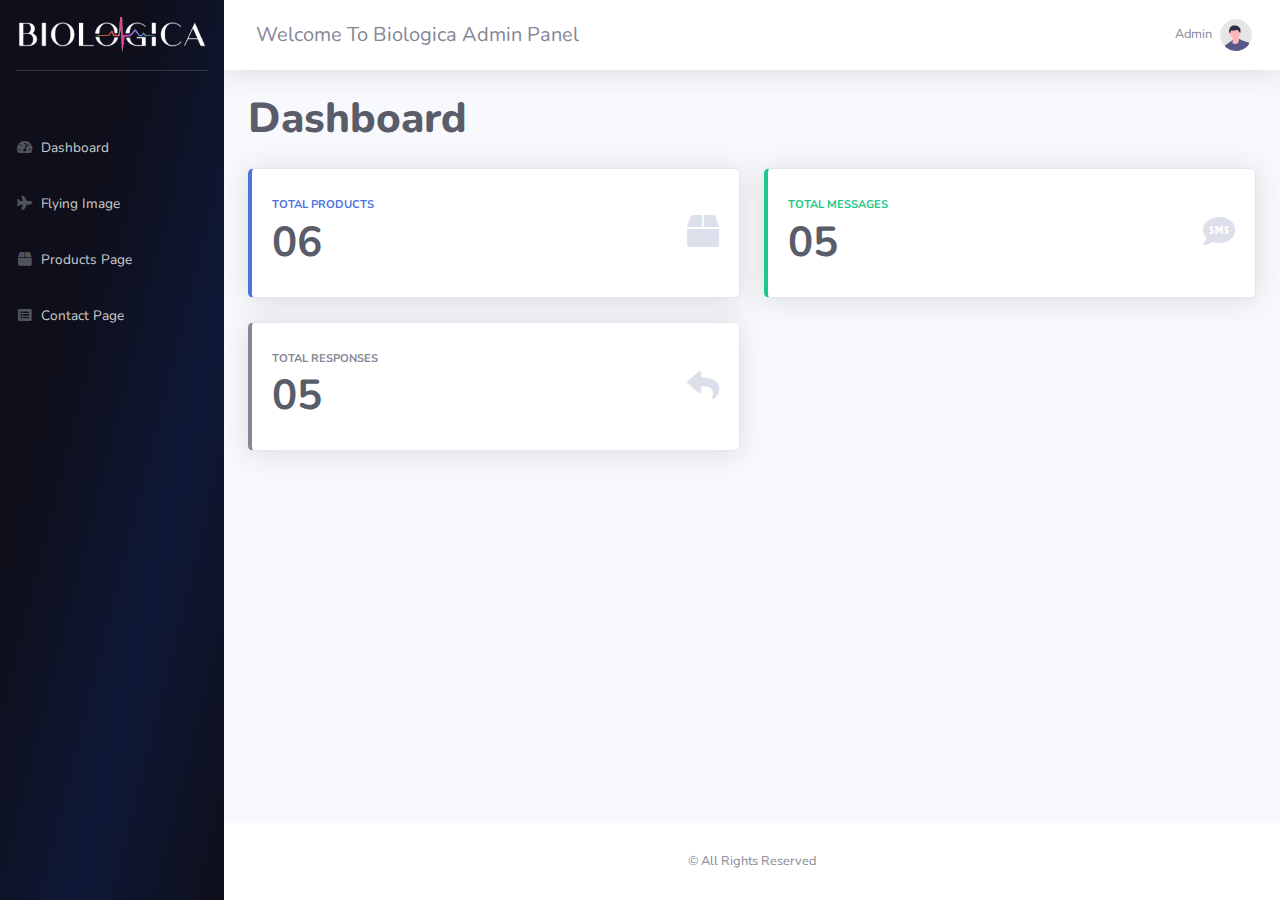
==== commit b9a546fb: "Update index.html" ====
--- a/index.html
+++ b/index.html
@@ -12,7 +12,7 @@
     <title>BIOLOGICA-ADMIN-PANEL | Dashboard</title>
 
     <!-- Custom fonts for this template-->
-    <link href="vendor/fontawesome-free/css/all.min.css" rel="stylesheet" type="text/css">
+    <link rel="stylesheet" href="https://cdnjs.cloudflare.com/ajax/libs/font-awesome/5.15.3/css/all.min.css"/>
     <link
         href="https://fonts.googleapis.com/css?family=Nunito:200,200i,300,300i,400,400i,600,600i,700,700i,800,800i,900,900i"
         rel="stylesheet">
@@ -322,4 +322,4 @@
 
 </body>
 
-</html>+</html>
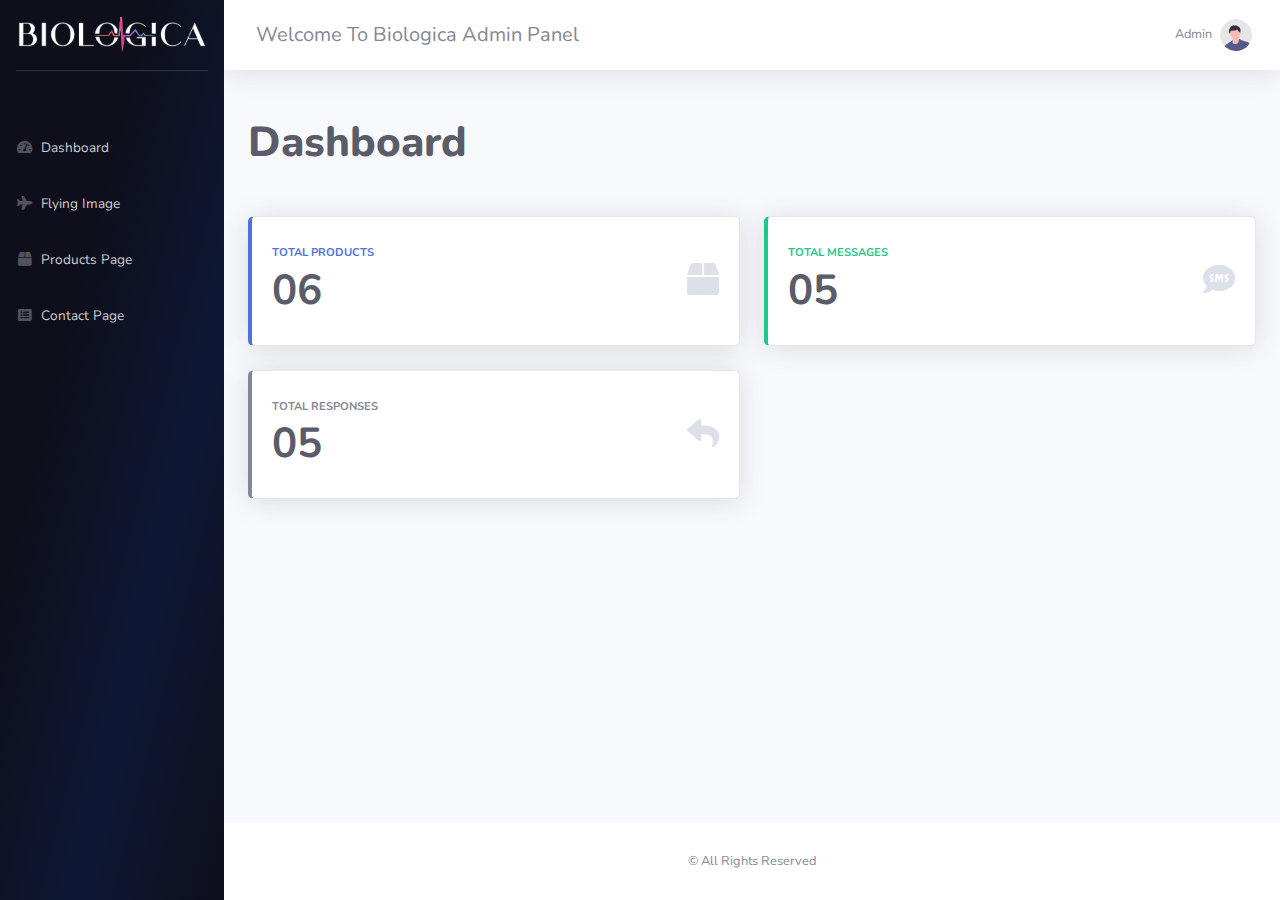
==== commit d9e3ba6f: "Spacing Done" ====
--- a/index.html
+++ b/index.html
@@ -147,7 +147,7 @@
                 <div class="container-fluid">
 
                     <!-- Page Heading -->
-                    <div class="d-sm-flex align-items-center justify-content-between mb-4">
+                    <div class="d-sm-flex align-items-center justify-content-between my-5">
                         <h1 class="h3 mb-0 text-gray-800">Dashboard</h1>
                     </div>
 
